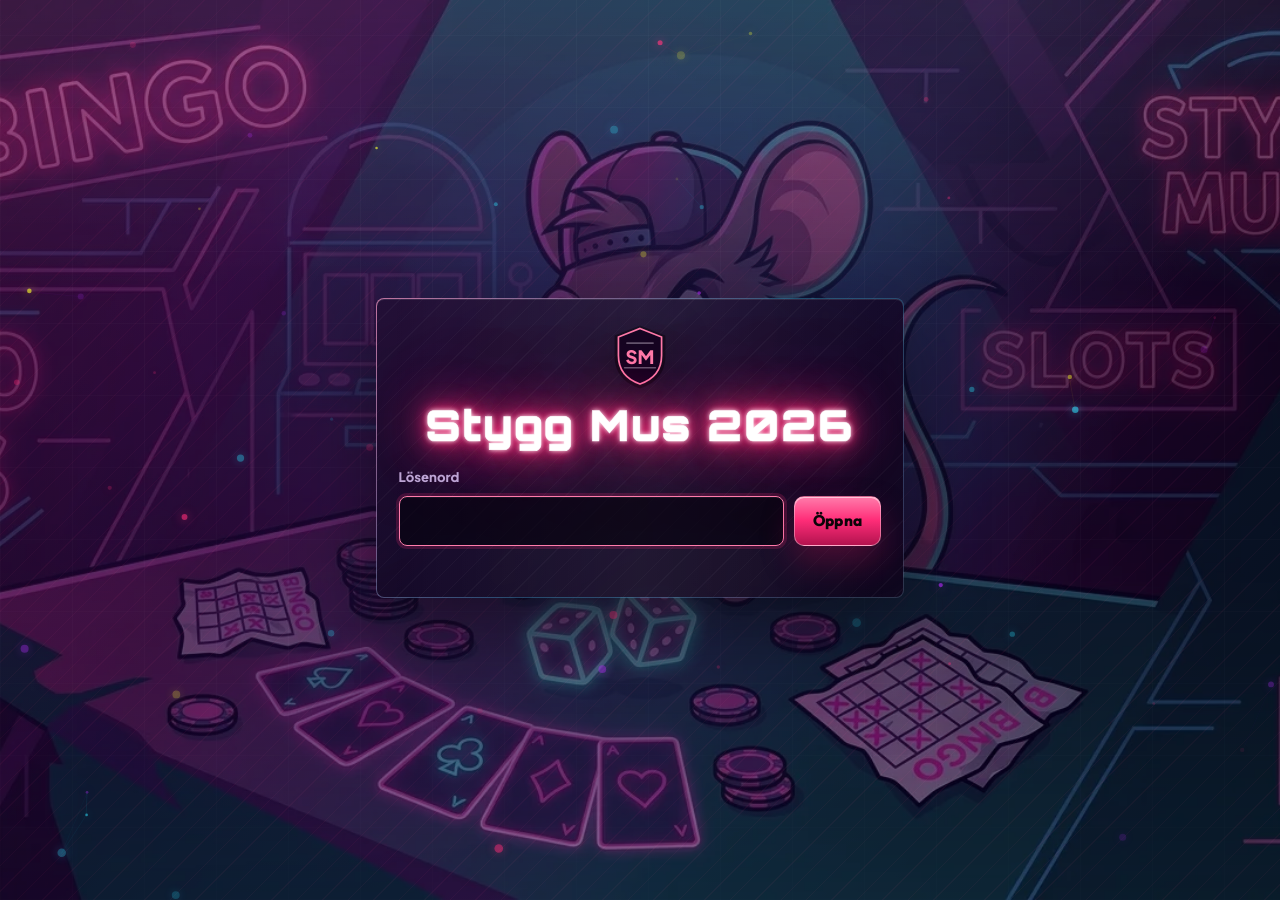
==== index.html @ 433e682c "Fix minigames: halved timers, manual start buttons, wave-based Spykollen scoring, and smooth multi-k" ====
<!doctype html>
<html lang="sv">
  <head>
    <meta charset="utf-8" />
    <meta name="viewport" content="width=device-width, initial-scale=1, viewport-fit=cover" />
    <title>Stygg Mus 2026</title>
    <meta
      name="description"
      content="Stygg Mus 2026 – Bingo och Ölräknare."
    />
    <meta name="theme-color" content="#0d0219" />
    <meta name="mobile-web-app-capable" content="yes" />
    <meta name="apple-mobile-web-app-capable" content="yes" />
    <meta name="apple-mobile-web-app-status-bar-style" content="black-translucent" />
    <meta name="apple-mobile-web-app-title" content="Stygg Mus" />
    <link rel="manifest" href="./manifest.webmanifest" />
    <link rel="apple-touch-icon" href="./icons/apple-touch-icon.png" />
    <link rel="icon" href="data:image/svg+xml,<svg xmlns='http://www.w3.org/2000/svg' viewBox='0 0 100 100'><text y='.9em' font-size='90'>🐭</text></svg>" />
    <link rel="preconnect" href="https://fonts.googleapis.com" />
    <link rel="preconnect" href="https://fonts.gstatic.com" crossorigin />
    <link href="https://fonts.googleapis.com/css2?family=Orbitron:wght@600;800;900&family=Outfit:wght@500;700;800;900&family=Plus+Jakarta+Sans:wght@400;600;700;800&display=swap" rel="stylesheet" />
    <link rel="stylesheet" href="./styles.css" />
  </head>
  <body>
    <!-- iOS haptic fallback: Safari has no Vibration API, but toggling an
         <input switch> fires a subtle system haptic on iOS 17.4+. The vibrate()
         helper flips this from inside a tap when navigator.vibrate is absent.
         Kept rendered (opacity 0) — display:none would suppress the haptic. -->
    <input id="haptic-tick" class="haptic-tick" type="checkbox" switch aria-hidden="true" tabindex="-1" />

    <div class="page-bg" aria-hidden="true">
      <!-- Neon wall art: the naughty mouse at the casino table (art/, WebP).
           object-fit: cover keeps the mouse centered on portrait phones; the
           ::after scanline layer in styles.css sits on top for ambience. -->
      <img class="page-bg-img" src="./art/neonklubben-bg.webp" alt="" />
      <!-- Ambient life: slow-drifting neon embers, canvas-drawn in script.js
           (startEmbers). Sits above the art but behind all content. -->
      <canvas id="embers" class="embers"></canvas>
    </div>

    <!-- Shared SVG icons, referenced via <use> throughout. Colours live in
         inline styles (with theme vars) so they survive <use> cloning in every
         browser, including Firefox where document class selectors don't reach
         into the use shadow tree. -->
    <svg class="svg-sprite" aria-hidden="true" focusable="false">
      <symbol id="sm-mark" viewBox="0 0 96 96">
        <path style="fill: rgba(0, 0, 0, 0.34)" d="M48 7 81 20v27c0 22-13 35-33 42C28 82 15 69 15 47V20L48 7Z" />
        <path style="fill: #150724; stroke: var(--accent-strong); stroke-width: 2.2" d="M48 11 76 22v24c0 19-11 31-28 37-17-6-28-18-28-37V22L48 11Z" />
        <path style="fill: none; stroke: rgba(250, 240, 255, 0.34); stroke-linecap: round; stroke-width: 2" d="M31 30h34M28 62h40" />
        <text x="48" y="57" text-anchor="middle" style="fill: var(--mark-text-color, var(--accent-strong)); font-family: var(--font-main); font-size: 24px; font-weight: 900">SM</text>
      </symbol>
    </svg>

    <!-- Access screen: password + player select -->
    <section id="access-screen" class="access-screen" aria-live="polite">
      <div class="access-panel">
        <div class="brand-mark" aria-hidden="true">
          <svg viewBox="0 0 96 96" focusable="false"><use href="#sm-mark" /></svg>
        </div>
        <h1>Stygg Mus 2026</h1>

        <form id="password-form" class="password-form">
          <label for="password-input">Lösenord</label>
          <div class="password-row">
            <input
              id="password-input"
              type="password"
              autocomplete="off"
              autocapitalize="characters"
              spellcheck="false"
            />
            <button class="primary-btn" type="submit">Öppna</button>
          </div>
          <p id="password-feedback" class="feedback" role="alert"></p>
        </form>

        <div id="player-select" class="player-select hidden">
          <h2>Vem är du?</h2>
          <div class="player-buttons" aria-label="Välj spelare">
            <button type="button" data-player-id="stygg-mus-president">🐭 Stygg mus president 👑</button>
            <button type="button" data-player-id="mouse-trap-pukie">🤮 Mouse trap pukie 👴🏻</button>
            <button type="button" data-player-id="pommesansvarig">👨🏿 Pommesansvarig 🍟</button>
            <button type="button" data-player-id="afc-master">💨 AFC master TBD</button>
            <button type="button" data-player-id="prospect">🛋️ Prospect TBD</button>
          </div>
          <button id="reset-all-btn" class="reset-all-btn" type="button">← Tillbaka</button>
        </div>
      </div>
    </section>

    <!-- Bingo app -->
    <main id="app" class="app hidden">
      <header class="bingo-topbar">
        <h1 id="game-title" class="bingo-topbar-title">Stygg Mus Bingo <span id="kenta-egg-trigger" style="cursor:pointer;" title="Gyllene Musen">🍆</span>🐭🎲</h1>
        <div class="topbar-controls">
          <div class="party-quick-widget" title="Party-länk (live-sync)">
            <button id="topbar-party-btn" class="party-wifi-btn" type="button" aria-label="Party-länk info & Ölligan">🌐</button>
            <label class="apple-switch" aria-label="Slå på/av Party-länk">
              <input id="topbar-party-toggle" type="checkbox" />
              <span class="apple-switch-slider"></span>
            </label>
          </div>
          <button id="menu-btn" class="menu-btn" type="button" aria-label="Meny">⋮</button>
        </div>
      </header>

      <section class="stats" aria-live="polite">
        <div class="stat" aria-label="Spelare">
          <span id="current-player" class="stat-value">-</span>
        </div>
        <div id="drunk-meter-widget" class="drunk-meter-widget" title="Promillekalkylator & berusningsnivå">
          <span id="drunk-meter-level" class="drunk-meter-level" data-level="nykter">Nykter</span>
          <span id="drunk-meter-promille" class="drunk-meter-promille">0.0 ‰</span>
        </div>
        <div class="beer-widget" role="group" aria-label="Ölräknare">
          <button id="beer-widget-minus" class="beer-widget-btn" type="button" aria-label="Ta bort en öl">−</button>
          <span class="beer-widget-value"><span id="beer-widget-count">0</span> 🍺</span>
          <button id="beer-widget-plus" class="beer-widget-btn beer-widget-btn--plus" type="button" aria-label="Lägg till en öl">+</button>
        </div>
      </section>

      <section id="mulligan-bar" class="mulligan-bar hidden" aria-label="Mulligan-läge">
        <div class="mulligan-info">
          <div class="mulligan-title">🔄 Mulligan-läge</div>
          <div id="mulligan-instruction" class="mulligan-instruction">Välj upp till 3 rutor att byta ut</div>
        </div>
        <div id="mulligan-badge" class="mulligan-badge">0 / 3 vaskade</div>
      </section>

      <section class="board-wrap" aria-label="Bingobricka">
        <div id="board" class="board" role="grid" aria-label="Bingobricka 4 gånger 4"></div>
      </section>
      
      <div id="night-quote" class="night-quote hidden"></div>

      <section id="mulligan-actions" class="mulligan-actions hidden">
        <button id="mulligan-confirm-btn" class="primary-btn" type="button" disabled>Byt rutor</button>
        <button id="mulligan-cancel-btn" class="secondary-btn" type="button">Avbryt</button>
      </section>

      <div id="gyro-toast" class="gyro-toast hidden">
        <span>Aktivera 3D-skakning & tilt?</span>
        <div class="gyro-toast-actions">
          <button id="gyro-toast-yes" class="primary-btn" type="button">Ja</button>
          <button id="gyro-toast-no" class="secondary-btn" type="button">Nej</button>
        </div>
      </div>
    </main>

    <!-- Test mode (password MGT): launch each mini-game directly -->
    <main id="test-screen" class="dashboard hidden">
      <div class="dashboard-inner">
        <div class="dashboard-brand">
          <div class="brand-mark dashboard-brand-mark" aria-hidden="true">
            <svg viewBox="0 0 96 96" focusable="false"><use href="#sm-mark" /></svg>
          </div>
          <h1 class="dashboard-title">Testläge</h1>
        </div>

        <p class="test-screen-hint">Välj vilket minigame du vill testa</p>

        <div class="app-grid app-grid--test" aria-label="Minigames att testa">
          <button id="test-fyllekollen-btn" class="app-tile" type="button">
            <div class="app-tile-icon app-tile-icon--emoji" aria-hidden="true">🐭</div>
            <span class="app-tile-name">Fyllekollen</span>
          </button>
          <button id="test-reaktion-btn" class="app-tile" type="button">
            <div class="app-tile-icon app-tile-icon--emoji" aria-hidden="true">⏱️</div>
            <span class="app-tile-name">Reaktionskollen</span>
          </button>
          <button id="test-minne-btn" class="app-tile" type="button">
            <div class="app-tile-icon app-tile-icon--emoji" aria-hidden="true">🧠</div>
            <span class="app-tile-name">Minnesluckatestet</span>
          </button>
          <button id="test-spykollen-btn" class="app-tile" type="button">
            <div class="app-tile-icon app-tile-icon--emoji" aria-hidden="true">🤮</div>
            <span class="app-tile-name">Spykollen</span>
          </button>
          <button id="test-pissepaus-btn" class="app-tile" type="button">
            <div class="app-tile-icon app-tile-icon--emoji" aria-hidden="true">🚽</div>
            <span class="app-tile-name">Pissepaus</span>
          </button>
        </div>

        <button class="exit-btn" type="button">Avsluta</button>

        <p class="version-line">Stygg Mus 2026</p>
      </div>
    </main>

    <!-- Bingo prize overlay -->
    <div id="overlay" class="overlay hidden" role="dialog" aria-modal="true" aria-live="assertive">
      <div class="overlay-card">
        <h2 id="overlay-title">BINGO!</h2>
        <p id="overlay-text"></p>
        <button id="close-overlay-btn" type="button">Fortsätt spela</button>
      </div>
    </div>

    <!-- Bingo reward overlay (mini-game intro + klunkar payout) -->
    <div id="reward-overlay" class="overlay hidden" role="dialog" aria-modal="true" aria-labelledby="reward-title">
      <div class="overlay-card reward-card">
        <h2 id="reward-title">BINGO!</h2>
        <div id="reward-body" class="reward-body"></div>
        <button id="reward-action-btn" class="primary-btn" type="button">Spela</button>
      </div>
    </div>

    <!-- Menu overlay (byt spelare / avsluta) -->
    <div id="menu-overlay" class="overlay hidden" role="dialog" aria-modal="true" aria-labelledby="menu-title">
      <div class="overlay-card menu-card">
        <div class="menu-header">
          <button id="menu-back-btn" class="back-btn" type="button" aria-label="Stäng meny">←</button>
          <h2 id="menu-title" class="menu-title">Meny</h2>
        </div>
        <div class="menu-actions">
          <button id="menu-mulligan-btn" class="secondary-btn" type="button">🔄 Mulligan (byt rutor)</button>
          <button id="new-board-btn" class="secondary-btn" type="button">🎲 Ny bricka</button>
          <button id="reset-board-btn" class="secondary-btn" type="button">🧹 Nollställ bricka</button>
          <button id="menu-rekord-btn" class="secondary-btn" type="button">🏆 Rekord</button>
          <button id="menu-recap-btn" class="secondary-btn" type="button">🖼️ Kvällens recap</button>
          <button id="menu-analytics-btn" class="secondary-btn" type="button">📊 Kvällens statistik</button>
          <button id="menu-change-player-btn" class="secondary-btn" type="button">👤 Byt spelare</button>
          <button id="menu-exit-btn" class="secondary-btn" type="button">🚪 Avsluta</button>
          <!-- Admin-only: hidden until a long-press on the "Meny" title reveals
               it (see the long-press wiring in script.js). Resets the whole
               round for every connected phone. -->
          <button id="menu-admin-btn" class="secondary-btn menu-admin-btn hidden" type="button">⚠️ Ny omgång (nollställ allt)</button>
        </div>
      </div>
    </div>

    <!-- Kvällens statistik: Night Analytics & timeline chart -->
    <div id="analytics-overlay" class="overlay hidden" role="dialog" aria-modal="true" aria-labelledby="analytics-title">
      <div class="overlay-card analytics-card">
        <div class="menu-header">
          <button id="analytics-back-btn" class="back-btn" type="button" aria-label="Stäng">←</button>
          <h2 id="analytics-title" class="menu-title">📊 Kvällens statistik</h2>
        </div>
        <div class="analytics-chart-wrap">
          <h3 class="analytics-subtitle">Ölkonsumtion över tid</h3>
          <canvas id="analytics-chart-canvas" class="analytics-chart-canvas" aria-label="Ölförbrukning över tid"></canvas>
        </div>
        <div class="analytics-grid">
          <div class="analytics-metric">
            <span class="analytics-metric-icon">🍻</span>
            <div class="analytics-metric-info">
              <span class="analytics-metric-label">Öl-ledare & Promille</span>
              <span id="analytics-top-drunk" class="analytics-metric-val">–</span>
            </div>
          </div>
          <div class="analytics-metric">
            <span class="analytics-metric-icon">🍷</span>
            <div class="analytics-metric-info">
              <span class="analytics-metric-label">Utdelade klunkar</span>
              <span id="analytics-total-klunkar" class="analytics-metric-val">–</span>
            </div>
          </div>
        </div>
        <div class="analytics-prompts-section">
          <h3 class="analytics-subtitle">Mest checkade rutor</h3>
          <ol id="analytics-top-prompts" class="analytics-top-prompts"></ol>
        </div>
      </div>
    </div>

    <!-- Hall of Fame: all-time mini-game records -->
    <div id="rekord-overlay" class="overlay hidden" role="dialog" aria-modal="true" aria-labelledby="rekord-title">
      <div class="overlay-card rekord-card">
        <div class="menu-header">
          <button id="rekord-back-btn" class="back-btn" type="button" aria-label="Stäng">←</button>
          <h2 id="rekord-title" class="rekord-title">🏆 Rekord</h2>
        </div>
        <ul id="rekord-list" class="rekord-list"></ul>
        <p class="rekord-hint">Slå ett rekord i ett minispel så exploderar allas mobiler.</p>
      </div>
    </div>

    <!-- Kvällens recap: canvas-drawn shareable summary poster -->
    <div id="recap-overlay" class="overlay hidden" role="dialog" aria-modal="true" aria-labelledby="recap-title">
      <div class="overlay-card recap-card">
        <div class="menu-header">
          <button id="recap-back-btn" class="back-btn" type="button" aria-label="Stäng">←</button>
          <h2 id="recap-title" class="recap-title">Kvällens recap</h2>
        </div>
        <canvas id="recap-canvas" class="recap-canvas" aria-label="Sammanfattning av kvällen"></canvas>
        <div class="confirm-actions recap-actions">
          <button id="recap-share-btn" class="primary-btn" type="button">Dela bilden</button>
        </div>
      </div>
    </div>

    <!-- Party-länk overlay (live sync between phones) -->
    <div id="party-overlay" class="overlay hidden" role="dialog" aria-modal="true" aria-labelledby="party-title">
      <div class="overlay-card party-card">
        <div class="menu-header party-header">
          <button id="party-back-btn" class="back-btn" type="button" aria-label="Stäng">←</button>
          <h2 id="party-title" class="party-title">Party-länk</h2>
          <label class="apple-switch party-modal-switch" aria-label="Slå på/av Party-länk">
            <input id="party-modal-toggle" type="checkbox" />
            <span class="apple-switch-slider"></span>
          </label>
        </div>
        <p class="party-status">
          <span id="party-status-dot" class="party-status-dot" data-state="off" aria-hidden="true"></span>
          <span id="party-status-text">Avstängd</span>
        </p>
        <ul id="party-roster" class="party-roster"></ul>
        <p class="party-hint">Bingo och ölräkning sänds live till alla anslutna mobiler i sällskapet.</p>
      </div>
    </div>

    <!-- 1v1 Duel Invite Overlay -->
    <div id="duel-invite-overlay" class="overlay hidden" role="dialog" aria-modal="true" aria-labelledby="duel-invite-title">
      <div class="overlay-card duel-card">
        <div class="menu-header">
          <button id="duel-invite-close-btn" class="back-btn" type="button" aria-label="Stäng">✕</button>
          <h2 id="duel-invite-title" class="menu-title">⚔️ DUELL-UTMANING!</h2>
        </div>
        <p id="duel-invite-text" class="duel-invite-text">Oski utmanar dig i Spykollen!</p>
        <p class="duel-stake-notice">🔥 Förloraren måste dricka 5 klunkar!</p>
        <div class="confirm-actions">
          <button id="duel-accept-btn" class="primary-btn" type="button">⚔️ Anta utmaningen</button>
          <button id="duel-decline-btn" class="secondary-btn" type="button">🐔 Bager ut (drick 2 klunkar)</button>
        </div>
      </div>
    </div>

    <!-- Confirm dialog -->
    <div id="confirm-overlay" class="overlay hidden" role="dialog" aria-modal="true" aria-labelledby="confirm-title">
      <div class="overlay-card confirm-card">
        <h2 id="confirm-title" class="confirm-title">Bekräfta</h2>
        <p id="confirm-text"></p>
        <div class="confirm-actions">
          <button id="confirm-cancel-btn" class="secondary-btn" type="button">Avbryt</button>
          <button id="confirm-accept-btn" class="primary-btn" type="button">OK</button>
        </div>
      </div>
    </div>

    <!-- Fyllekollen mini-game (swipe maze) -->
    <div id="fyllekollen-overlay" class="overlay hidden" role="dialog" aria-modal="true" aria-labelledby="fyllekollen-title">
      <div class="overlay-card fyllekollen-card">
        <h2 id="fyllekollen-title" class="fyllekollen-title">Fyllekollen</h2>
        <p class="fyllekollen-text">Swipea 🐭 till 🍺 innan tiden tar slut — piltangenterna funkar också.</p>
        <div id="maze-timer" class="maze-timer" aria-live="off">0.0 s</div>
        <div class="maze-wrap">
          <canvas id="maze-canvas" class="maze-canvas" aria-label="Labyrint, swipea för att flytta"></canvas>
          <button id="maze-start-btn" class="primary-btn minigame-start-btn" type="button">Starta</button>
          <div id="maze-result" class="maze-result hidden"></div>
        </div>
        <div class="confirm-actions maze-controls">
          <button id="fyllekollen-close-btn" class="secondary-btn" type="button">Avbryt</button>
        </div>
      </div>
    </div>

    <!-- Reaktionskollen mini-game (reaction test) -->
    <div id="reaktion-overlay" class="overlay hidden" role="dialog" aria-modal="true" aria-labelledby="reaktion-title">
      <div class="overlay-card reaktion-card">
        <h2 id="reaktion-title" class="reaktion-title">Reaktionskollen</h2>
        <p class="minigame-blurb">Tryck när 🍺 dyker upp</p>
        <p id="reaktion-instruction" class="reaktion-instruction"></p>
        <div id="reaktion-stage" class="reaktion-stage" role="button" tabindex="0" aria-label="Reaktionsyta — tryck när ölen dyker upp">
          <span id="reaktion-countdown" class="reaktion-countdown hidden">5</span>
          <button id="reaktion-start-btn" class="primary-btn minigame-start-btn" type="button">Starta</button>
          <span id="reaktion-target" class="reaktion-target hidden" aria-hidden="true">🍺</span>
          <div id="reaktion-result" class="reaktion-result hidden"></div>
        </div>
        <div class="confirm-actions reaktion-controls">
          <button id="reaktion-close-btn" class="secondary-btn" type="button">Stäng</button>
        </div>
      </div>
    </div>

    <!-- Minnesluckatestet mini-game (memory / flash-count test) -->
    <div id="memory-overlay" class="overlay hidden" role="dialog" aria-modal="true" aria-labelledby="memory-title">
      <div class="overlay-card memory-card">
        <h2 id="memory-title" class="memory-title">Minnesluckatestet</h2>
        <p class="minigame-blurb">Räkna 🍺 och 🐭</p>
        <p id="memory-instruction" class="memory-instruction"></p>
        <div id="memory-stage" class="memory-stage">
          <span id="memory-countdown" class="memory-countdown hidden">5</span>
          <button id="memory-start-btn" class="primary-btn minigame-start-btn" type="button">Starta</button>
          <div id="memory-flash" class="memory-flash hidden" aria-hidden="true"></div>
          <div id="memory-answer" class="memory-answer hidden">
            <div class="memory-pickers">
              <div class="memory-wheel">
                <span class="memory-wheel-label" aria-hidden="true">🍺</span>
                <div class="memory-wheel-viewport">
                  <div id="memory-wheel-beer" class="memory-wheel-scroll" tabindex="0" role="spinbutton" aria-label="Antal ölemojis"></div>
                  <div class="memory-wheel-band" aria-hidden="true"></div>
                </div>
              </div>
              <div class="memory-wheel">
                <span class="memory-wheel-label" aria-hidden="true">🐭</span>
                <div class="memory-wheel-viewport">
                  <div id="memory-wheel-mouse" class="memory-wheel-scroll" tabindex="0" role="spinbutton" aria-label="Antal musemojis"></div>
                  <div class="memory-wheel-band" aria-hidden="true"></div>
                </div>
              </div>
            </div>
            <button id="memory-submit-btn" class="primary-btn memory-submit-btn" type="button">Svara</button>
          </div>
          <div id="memory-result" class="memory-result hidden"></div>
        </div>
        <div class="confirm-actions memory-controls">
          <button id="memory-close-btn" class="secondary-btn" type="button">Stäng</button>
        </div>
      </div>
    </div>

    <!-- Spykollen mini-game (dodge the falling vomit) -->
    <div id="spykollen-overlay" class="overlay hidden" role="dialog" aria-modal="true" aria-labelledby="spykollen-title">
      <div class="overlay-card spykollen-card">
        <h2 id="spykollen-title" class="spykollen-title">Spykollen</h2>
        <p class="minigame-blurb">Undvik 🤮 med 🛋️ - en hommage till Per</p>
        <p id="spykollen-instruction" class="spykollen-instruction"></p>
        <div class="spy-stage-wrap">
          <canvas id="spy-canvas" class="spy-canvas" aria-label="Undvik spyorna med soffan"></canvas>
          <span id="spy-countdown" class="spy-countdown hidden" aria-hidden="true">3</span>
          <button id="spy-start-btn" class="primary-btn minigame-start-btn" type="button">Starta</button>
          <div id="spy-result" class="spy-result hidden"></div>
        </div>
        <div class="spy-controls" aria-label="Styrning">
          <button id="spy-left-btn" class="spy-dir-btn" type="button" aria-label="Flytta vänster">◀</button>
          <span id="spy-score" class="spy-score" aria-live="off">0</span>
          <button id="spy-right-btn" class="spy-dir-btn" type="button" aria-label="Flytta höger">▶</button>
        </div>
        <div class="confirm-actions spykollen-footer">
          <button id="spy-close-btn" class="secondary-btn" type="button">Stäng</button>
        </div>
      </div>
    </div>

    <!-- Pissepaus mini-game (tilt-aim the stream at the toilets) -->
    <div id="pissepaus-overlay" class="overlay hidden" role="dialog" aria-modal="true" aria-labelledby="pissepaus-title">
      <div class="overlay-card pissepaus-card">
        <h2 id="pissepaus-title" class="pissepaus-title">Pissepaus</h2>
        <p class="minigame-blurb">Luta mobilen och sikta 🍆-strålen på 🚽</p>
        <p id="pissepaus-instruction" class="pissepaus-instruction"></p>
        <div class="piss-stage-wrap">
          <canvas id="piss-canvas" class="piss-canvas" aria-label="Luta enheten för att sikta strålen på toaletten"></canvas>
          <span id="piss-countdown" class="piss-countdown hidden" aria-hidden="true">3</span>
          <button id="piss-start-btn" class="primary-btn piss-start-btn" type="button">Starta</button>
          <div id="piss-result" class="piss-result hidden"></div>
        </div>
        <div class="piss-hud" aria-live="off">
          <span id="piss-timer" class="piss-timer">10.0 s</span>
          <span class="piss-score-wrap">🚽 <span id="piss-score" class="piss-score">0</span></span>
        </div>
        <div class="confirm-actions pissepaus-footer">
          <button id="piss-close-btn" class="secondary-btn" type="button">Stäng</button>
        </div>
      </div>
    </div>

    <!-- Mouse Trap Slime Explosion overlay -->
    <div id="slime-overlay" class="slime-overlay hidden" aria-hidden="true">
      <div class="slime-drip-top"></div>
      <div class="slime-splat-center">🤮</div>
    </div>

    <!-- Party flash: incoming bingo takeover from another phone. Deliberately
         NOT a dialog — it must be able to appear over any open dialog without
         fighting the focus-trap/close routing, so it's a plain fixed layer. -->
    <div id="party-flash" class="party-flash hidden" role="status" aria-live="assertive">
      <div class="party-flash-card">
        <span id="party-flash-title" class="party-flash-title"></span>
        <span id="party-flash-text" class="party-flash-text"></span>
        <span class="party-flash-dismiss">Tryck för att stänga</span>
      </div>
    </div>

    <script src="./script.js?v=19"></script>
    <script>
      if ('serviceWorker' in navigator) {
        navigator.serviceWorker.getRegistrations().then(function(registrations) {
          for (var registration of registrations) {
            registration.update();
          }
        });
      }
    </script>
  </body>
</html>
---- styles.css ----
:root {
  --accent: #ff2d78;
  --accent-strong: #ff7cab;
  --bg: #05010c;
  --bg-elevated: #150724;
  --card: #1f0b3a;
  --card-deep: #120522;
  --text: #fdf3ff;
  --muted: #bda4d4;
  --checked: #8a0e4c;
  --checked-light: #2de2ff;
  --danger: #f26d7d;
  --edge: rgba(250, 240, 255, 0.16);
  --edge-strong: rgba(255, 45, 120, 0.64);
  --shadow: rgba(0, 0, 0, 0.42);
  --font-main: "Plus Jakarta Sans", "Avenir Next", system-ui, sans-serif;
  --font-title: "Orbitron", "Outfit", sans-serif;
  --font-display: "Outfit", sans-serif;
  --neon-pink: #ff2d78;
  --neon-cyan: #2de2ff;
  --neon-yellow: #faff2d;
  --neon-purple: #b52dff;
}

* {
  box-sizing: border-box;
  letter-spacing: 0;
}

html,
body {
  margin: 0;
  padding: 0;
  min-height: 100%;
}

body {
  min-height: 100svh;
  font-family: var(--font-main);
  color: var(--text);
  background:
    radial-gradient(circle at 22% 6%, #2a0b3d 0%, #170529 42%, #0a0116 72%, #05010c 100%),
    var(--bg);
  line-height: 1.35;
  -webkit-font-smoothing: antialiased;
  text-rendering: geometricPrecision;
}

button,
input {
  font: inherit;
}

.page-bg {
  position: fixed;
  inset: 0;
  z-index: 0;
  pointer-events: none;
  overflow: hidden;
}

.page-bg::before,
.page-bg::after {
  content: "";
  position: absolute;
  inset: 0;
}

.page-bg::before {
  background:
    linear-gradient(115deg, rgba(255, 45, 120, 0.18), transparent 28%, rgba(45, 226, 255, 0.12) 58%, transparent 78%),
    repeating-linear-gradient(90deg, rgba(255, 255, 255, 0.045) 0 1px, transparent 1px 72px),
    repeating-linear-gradient(0deg, rgba(255, 255, 255, 0.035) 0 1px, transparent 1px 72px);
  mask-image: linear-gradient(180deg, rgba(0, 0, 0, 0.9), rgba(0, 0, 0, 0.32));
}

.page-bg::after {
  background:
    linear-gradient(180deg, rgba(255, 255, 255, 0.08), transparent 32%),
    repeating-linear-gradient(135deg, rgba(255, 45, 120, 0.06) 0 1px, transparent 1px 18px);
  mix-blend-mode: screen;
  opacity: 0.7;
}

/* ── Neon wall art (the gambling mouse in .page-bg) ──────────────────────────
   A full illustration (art/neonklubben-bg.webp): the mouse in cap and leather
   jacket at the casino table. cover + center keeps the mouse centred when
   portrait phones crop the wide scene; dimmed and vignetted toward the middle
   so the board and dialogs stay legible on top. */
.page-bg-img {
  position: absolute;
  inset: 0;
  width: 100%;
  height: 100%;
  object-fit: cover;
  object-position: center;
  opacity: 0.55;
  mask-image: linear-gradient(
    180deg,
    rgba(0, 0, 0, 0.95) 0%,
    rgba(0, 0, 0, 0.55) 30%,
    rgba(0, 0, 0, 0.55) 62%,
    rgba(0, 0, 0, 0.95) 100%
  );
  -webkit-mask-image: linear-gradient(
    180deg,
    rgba(0, 0, 0, 0.95) 0%,
    rgba(0, 0, 0, 0.55) 30%,
    rgba(0, 0, 0, 0.55) 62%,
    rgba(0, 0, 0, 0.95) 100%
  );
}

/* Portrait phones crop the wide scene so hard that the mouse's face — the
   whole point of the art — lands exactly behind the board/login panel. Slide
   the image down so the grin sits in the free band under the board instead,
   and fade the image's top edge into the page background to hide the seam. */
@media (max-width: 680px) {
  .page-bg-img {
    top: auto;
    bottom: -42%;
    height: 112%;
    opacity: 0.6;
    mask-image: linear-gradient(180deg, transparent 0%, rgba(0, 0, 0, 0.8) 22%, rgba(0, 0, 0, 0.9) 100%);
    -webkit-mask-image: linear-gradient(180deg, transparent 0%, rgba(0, 0, 0, 0.8) 22%, rgba(0, 0, 0, 0.9) 100%);
  }
}

/* Ambient embers canvas: above the art, behind content, non-interactive. Its
   rAF loop is skipped under reduced motion (startEmbers bails early). */
.embers {
  position: absolute;
  inset: 0;
  width: 100%;
  height: 100%;
  pointer-events: none;
}

/* The iOS haptic-tick switch: invisible but still rendered (display:none would
   stop iOS from firing the toggle haptic), out of the layout and untouchable. */
.haptic-tick {
  position: fixed;
  top: 0;
  left: 0;
  width: 1px;
  height: 1px;
  opacity: 0;
  pointer-events: none;
  z-index: -1;
  margin: 0;
}

.app,
.access-screen {
  position: relative;
  z-index: 1;
}

.app {
  width: min(880px, 100%);
  margin: 0 auto;
  padding: calc(1rem + env(safe-area-inset-top)) 1rem calc(1.5rem + env(safe-area-inset-bottom));
  display: grid;
  gap: 0.9rem;
}

.access-screen {
  width: min(560px, 100%);
  min-height: 100svh;
  margin: 0 auto;
  padding: calc(1.25rem + env(safe-area-inset-top)) 1rem calc(1.5rem + env(safe-area-inset-bottom));
  display: grid;
  place-items: center;
}

.access-panel {
  position: relative;
  width: 100%;
  padding: 1.35rem;
  overflow: hidden;
  text-align: center;
  border: 1px solid transparent;
  border-radius: 8px;
  background:
    linear-gradient(155deg, rgba(26, 10, 48, 0.94), rgba(14, 5, 28, 0.96)) padding-box,
    linear-gradient(135deg, rgba(255, 156, 199, 0.7), rgba(45, 226, 255, 0.26), rgba(250, 240, 255, 0.12)) border-box;
  box-shadow: 0 28px 80px var(--shadow), inset 0 1px 0 rgba(255, 255, 255, 0.1);
  backdrop-filter: blur(22px);
}

.access-panel::before {
  content: "";
  position: absolute;
  inset: 0;
  background:
    linear-gradient(90deg, transparent, rgba(255, 255, 255, 0.08), transparent),
    repeating-linear-gradient(135deg, rgba(255, 255, 255, 0.035) 0 1px, transparent 1px 16px);
  opacity: 0.8;
  pointer-events: none;
}

.access-panel > * {
  position: relative;
  z-index: 1;
}

.brand-mark {
  width: 74px;
  height: 74px;
  margin: 0 auto 0.65rem;
  filter: drop-shadow(0 12px 24px rgba(0, 0, 0, 0.38));
}

.brand-mark svg {
  display: block;
  width: 100%;
  height: 100%;
}

/* The shared <symbol> sprite is referenced via <use>; it never renders itself.
   (Brand-mark colours are carried as inline styles on the symbol so they apply
   through <use> in every browser — see index.html.) */
.svg-sprite {
  position: absolute;
  width: 0;
  height: 0;
  overflow: hidden;
}

.access-panel h1,
.hero h1 {
  margin: 0;
  color: #fff;
  font-family: var(--font-title);
  font-size: 2.65rem;
  font-weight: 900;
  line-height: 0.98;
  letter-spacing: 0.04em;
  /* The venue's neon sign — a white-hot tube core with a layered pink halo. */
  -webkit-text-stroke: 0.6px rgba(255, 255, 255, 0.9);
  text-shadow:
    0 0 5px #fff,
    0 0 12px #ff2d78,
    0 0 25px #ff2d78,
    0 0 50px rgba(255, 45, 120, 0.95),
    0 0 90px rgba(255, 45, 120, 0.6);
}

/* Faulty-tube flicker on the big neon titles; disabled under reduced motion. */
@media (prefers-reduced-motion: no-preference) {
  .access-panel h1,
  .hero h1,
  .bingo-topbar-title {
    animation: neon-title-flicker 5.5s infinite;
  }
}

@keyframes neon-title-flicker {
  0%, 55%, 57%, 60%, 100% { opacity: 1; }
  56% { opacity: 0.72; }
  58.5% { opacity: 0.86; }
}

.password-form {
  display: grid;
  gap: 0.65rem;
  margin-top: 1.35rem;
  text-align: left;
}

.password-form label {
  color: var(--muted);
  font-size: 0.82rem;
  font-weight: 800;
}

.password-row {
  display: grid;
  grid-template-columns: minmax(0, 1fr) auto;
  gap: 0.6rem;
}

.password-row input {
  min-width: 0;
  min-height: 50px;
  border: 1px solid rgba(250, 240, 255, 0.18);
  border-radius: 8px;
  padding: 0 0.9rem;
  background: rgba(7, 2, 14, 0.66);
  box-shadow: inset 0 1px 0 rgba(255, 255, 255, 0.06), 0 14px 28px rgba(0, 0, 0, 0.22);
  color: var(--text);
  font-size: 1.05rem;
  font-weight: 850;
  text-transform: uppercase;
  outline: none;
}

.password-row input:focus-visible {
  border-color: var(--accent-strong);
  box-shadow: 0 0 0 3px rgba(255, 45, 120, 0.18), inset 0 1px 0 rgba(255, 255, 255, 0.06);
}

.feedback {
  min-height: 1.2rem;
  margin: 0;
  color: #ffb1bd;
  font-size: 0.86rem;
  font-weight: 750;
}

.player-select {
  margin-top: 1.35rem;
}

.player-select h2 {
  margin: 0 0 0.8rem;
  color: var(--text);
  font-size: 1.1rem;
  font-weight: 850;
}

.player-buttons {
  display: grid;
  grid-template-columns: repeat(2, minmax(0, 1fr));
  gap: 0.6rem;
}

.player-buttons button:nth-child(5) {
  grid-column: 1 / -1;
}

.player-buttons button {
  min-height: 52px;
  border: 1px solid rgba(250, 240, 255, 0.14);
  background:
    linear-gradient(160deg, rgba(255, 255, 255, 0.1), rgba(255, 255, 255, 0.035)),
    rgba(22, 8, 42, 0.78);
  color: var(--text);
  box-shadow: 0 12px 24px rgba(0, 0, 0, 0.24), inset 0 1px 0 rgba(255, 255, 255, 0.06);
}

.player-buttons button:hover,
.player-buttons button:focus-visible {
  border-color: rgba(255, 156, 199, 0.56);
  transform: translateY(-1px);
}

.reset-all-btn {
  margin-top: 0.8rem;
  padding: 0.45rem 0.65rem;
  background: transparent;
  color: rgba(250, 240, 255, 0.6);
  font-size: 0.76rem;
  font-weight: 800;
}

.reset-all-btn:hover,
.reset-all-btn:focus-visible {
  color: var(--accent-strong);
  text-decoration: underline;
}

/* "Avsluta" — ends the session and returns to the password gate. Lives at the
   bottom of every logged-in page; centred so it doesn't stretch to fill its
   flex (dashboard/beer) or grid (bingo) parent. */
.exit-btn {
  align-self: center;
  justify-self: center;
  width: auto;
  padding: 0.5rem 1.2rem;
  border: 1px solid rgba(250, 240, 255, 0.18);
  border-radius: 8px;
  background: transparent;
  color: rgba(250, 240, 255, 0.6);
  font-size: 0.8rem;
  font-weight: 800;
}

.exit-btn:hover,
.exit-btn:focus-visible {
  border-color: rgba(255, 156, 199, 0.5);
  color: var(--accent-strong);
}

.version-line {
  margin: 0;
  color: rgba(250, 240, 255, 0.48);
  font-size: 0.76rem;
  font-weight: 750;
  text-align: center;
}

.access-panel .version-line {
  margin-top: 1rem;
}

.hero {
  position: relative;
  padding: 0.75rem 0 0.15rem;
  text-align: center;
}

.hero-mark {
  width: 58px;
  height: 58px;
  margin-bottom: 0.45rem;
}

.tag {
  display: inline-flex;
  align-items: center;
  min-height: 28px;
  margin: 0 0 0.5rem;
  padding: 0.25rem 0.72rem;
  border: 1px solid rgba(255, 45, 120, 0.22);
  border-radius: 999px;
  background: rgba(9, 3, 18, 0.42);
  color: rgba(250, 240, 255, 0.68);
  font-size: 0.78rem;
  font-weight: 850;
  box-shadow: inset 0 1px 0 rgba(255, 255, 255, 0.06);
}

.subtitle {
  margin: 0.55rem auto 0;
  max-width: 35rem;
  color: rgba(250, 240, 255, 0.68);
  font-size: 0.98rem;
  font-weight: 650;
}

/* ── Bingo top bar + beer widget ──────────────────────────────────────────── */

.bingo-topbar {
  display: flex;
  align-items: center;
  justify-content: space-between;
  gap: 0.75rem;
  padding: 0.1rem 0 0;
  /* Without this, the grid item's automatic min-width bubbles up from the
     title's nowrap text and pushes the whole bar wider than its column,
     overflowing the viewport instead of letting the title ellipsize. */
  min-width: 0;
}

.bingo-topbar-title {
  margin: 0;
  min-width: 0;
  flex: 1 1 auto;
  font-family: var(--font-title);
  font-size: clamp(1.35rem, 5vw, 1.85rem);
  font-weight: 900;
  line-height: 1.1;
  letter-spacing: 0.04em;
  overflow-wrap: break-word;
  cursor: default;
  user-select: none;
  -webkit-user-select: none;
  /* Neon-sign treatment: white-hot tube core with a layered pink halo. */
  color: #fff;
  -webkit-text-stroke: 0.6px rgba(255, 255, 255, 0.85);
  text-shadow:
    0 0 5px #fff,
    0 0 10px #ff2d78,
    0 0 22px #ff2d78,
    0 0 44px rgba(255, 45, 120, 0.9),
    0 0 75px rgba(255, 45, 120, 0.55);
}

.topbar-controls {
  display: flex;
  align-items: center;
  gap: 0.55rem;
  flex-shrink: 0;
}

#kenta-egg-trigger {
  display: inline-block;
  position: relative;
  z-index: 10;
  cursor: pointer;
  touch-action: manipulation;
  user-select: none;
  -webkit-user-select: none;
  padding: 4px 6px;
  margin: 0 2px;
  vertical-align: middle;
  border-radius: 8px;
  transition: transform 0.15s ease, filter 0.15s ease;
}

#kenta-egg-trigger:hover {
  filter: drop-shadow(0 0 10px #ffd700);
}

#kenta-egg-trigger:active {
  transform: scale(1.4) rotate(-12deg);
  filter: drop-shadow(0 0 16px #ffd700);
}

.party-quick-widget {
  display: flex;
  align-items: center;
  gap: 0.35rem;
  padding: 0.25rem 0.45rem;
  border: 1px solid rgba(250, 240, 255, 0.16);
  border-radius: 999px;
  background: rgba(18, 6, 36, 0.75);
  backdrop-filter: blur(12px);
  box-shadow: inset 0 1px 0 rgba(255, 255, 255, 0.08);
}

.party-wifi-btn {
  width: 32px;
  height: 32px;
  padding: 0;
  border: none;
  background: transparent;
  font-size: 1.15rem;
  display: grid;
  place-items: center;
  cursor: pointer;
  border-radius: 999px;
  transition: transform 0.15s ease, filter 0.2s ease;
}

.party-wifi-btn:hover {
  transform: scale(1.1);
}

.party-wifi-btn.on {
  filter: drop-shadow(0 0 8px rgba(45, 226, 255, 0.95)) drop-shadow(0 0 14px rgba(63, 217, 155, 0.85));
}

.apple-switch {
  position: relative;
  display: inline-block;
  width: 40px;
  height: 22px;
  cursor: pointer;
}

.apple-switch input {
  opacity: 0;
  width: 0;
  height: 0;
}

.apple-switch-slider {
  position: absolute;
  inset: 0;
  border-radius: 999px;
  background: rgba(255, 255, 255, 0.16);
  border: 1px solid rgba(255, 255, 255, 0.2);
  transition: background-color 0.25s ease, border-color 0.25s ease, box-shadow 0.25s ease;
}

.apple-switch-slider::before {
  content: "";
  position: absolute;
  height: 16px;
  width: 16px;
  left: 2px;
  bottom: 2px;
  border-radius: 50%;
  background-color: #fff;
  box-shadow: 0 2px 5px rgba(0, 0, 0, 0.4);
  transition: transform 0.25s cubic-bezier(0.175, 0.885, 0.32, 1.275);
}

.apple-switch input:checked + .apple-switch-slider {
  background: linear-gradient(135deg, #2de2ff, #3fd99b);
  border-color: rgba(63, 217, 155, 0.8);
  box-shadow: 0 0 12px rgba(45, 226, 255, 0.5);
}

.apple-switch input:checked + .apple-switch-slider::before {
  transform: translateX(18px);
}

#current-player {
  cursor: pointer;
  user-select: none;
  -webkit-user-select: none;
  touch-action: manipulation;
}

.beer-widget {
  display: flex;
  align-items: center;
  gap: 0.4rem;
  flex-shrink: 0;
  padding: 0.28rem 0.34rem;
  /* Acid-yellow neon — the third tube colour, reserved for the beer counter. */
  border: 1px solid rgba(250, 255, 45, 0.5);
  border-radius: 999px;
  background: rgba(18, 6, 36, 0.94);
  box-shadow: inset 0 1px 0 rgba(255, 255, 255, 0.06), 0 0 16px rgba(250, 255, 45, 0.18);
}

@media (prefers-reduced-motion: no-preference) {
  .beer-widget-value.pop {
    animation: beer-pop 0.32s cubic-bezier(0.2, 1.4, 0.4, 1);
  }
}

@keyframes beer-pop {
  40% { transform: scale(1.28); text-shadow: 0 0 18px rgba(250, 255, 45, 1); }
}

.beer-widget-value {
  display: inline-block;
  min-width: 2.7rem;
  text-align: center;
  font-size: 1rem;
  font-weight: 900;
  color: #faff2d;
  text-shadow: 0 0 10px rgba(250, 255, 45, 0.65);
  font-variant-numeric: tabular-nums;
  white-space: nowrap;
}

.beer-widget-btn {
  width: 38px;
  height: 38px;
  padding: 0;
  display: grid;
  place-items: center;
  border-radius: 999px;
  border: 1px solid rgba(250, 240, 255, 0.18);
  background:
    linear-gradient(180deg, rgba(255, 255, 255, 0.12), rgba(255, 255, 255, 0.04)),
    rgba(18, 6, 36, 0.85);
  color: var(--text);
  font-size: 1.4rem;
  line-height: 1;
  touch-action: manipulation;
}

.beer-widget-btn:active {
  border-color: rgba(255, 45, 120, 0.5);
}

.beer-widget-btn--plus {
  border-color: rgba(250, 240, 255, 0.3);
  background: linear-gradient(180deg, #ff7cab, #ff2d78 52%, #b3134f);
  color: #160d02;
}

.menu-btn {
  width: 38px;
  height: 38px;
  padding: 0;
  display: grid;
  place-items: center;
  flex-shrink: 0;
  border-radius: 999px;
  border: 1px solid rgba(250, 240, 255, 0.18);
  background:
    linear-gradient(180deg, rgba(255, 255, 255, 0.12), rgba(255, 255, 255, 0.04)),
    rgba(18, 6, 36, 0.85);
  color: var(--text);
  font-size: 1.3rem;
  line-height: 1;
  touch-action: manipulation;
}

.menu-btn:active {
  border-color: rgba(255, 45, 120, 0.5);
}

/* Quick-access shortcut to "Byt spelare" (same action as the menu entry),
   at the opposite end of the top bar from the ⋮ menu button, so switching
   player doesn't require opening the full menu. */
.back-btn {
  width: 38px;
  height: 38px;
  padding: 0;
  display: grid;
  place-items: center;
  flex-shrink: 0;
  border-radius: 999px;
  border: 1px solid rgba(250, 240, 255, 0.18);
  background:
    linear-gradient(180deg, rgba(255, 255, 255, 0.12), rgba(255, 255, 255, 0.04)),
    rgba(18, 6, 36, 0.85);
  color: var(--text);
  font-size: 1.25rem;
  line-height: 1;
  touch-action: manipulation;
}

.back-btn:active {
  border-color: rgba(255, 45, 120, 0.5);
}

/* ── Controls ─────────────────────────────────────────────────────────────── */

.controls {
  display: grid;
  grid-template-columns: repeat(3, minmax(0, 1fr));
  gap: 0.65rem;
}

button {
  min-width: 0;
  border: 0;
  border-radius: 10px;
  padding: 0.85rem 1.1rem;
  font-family: var(--font-display);
  font-size: 0.96rem;
  font-weight: 800;
  letter-spacing: 0.03em;
  cursor: pointer;
  transition: transform 160ms cubic-bezier(0.2, 0.8, 0.3, 1), border-color 160ms ease, background 160ms ease, box-shadow 160ms ease;
}

button:active {
  transform: translateY(2px) scale(0.97);
}

button:focus-visible {
  outline: 3px solid rgba(45, 226, 255, 0.6);
  outline-offset: 2px;
}

.primary-btn {
  position: relative;
  overflow: hidden;
  border: 1px solid rgba(255, 255, 255, 0.35);
  background: linear-gradient(180deg, #ff7cab 0%, #ff2d78 48%, #b3134f 100%);
  color: #0c0408;
  box-shadow: 0 16px 32px rgba(179, 19, 79, 0.35), inset 0 1px 0 rgba(255, 255, 255, 0.55);
}

.primary-btn::after {
  content: "";
  position: absolute;
  top: -50%;
  left: -50%;
  width: 200%;
  height: 200%;
  background: linear-gradient(60deg, transparent 40%, rgba(255, 255, 255, 0.35) 50%, transparent 60%);
  transform: translateX(-100%);
  transition: transform 0.6s ease;
  pointer-events: none;
}

.primary-btn:hover::after {
  transform: translateX(100%);
}

.primary-btn:hover,
.primary-btn:focus-visible {
  transform: translateY(-2px);
  box-shadow: 0 20px 40px rgba(255, 45, 120, 0.45), inset 0 1px 0 rgba(255, 255, 255, 0.7);
}

.secondary-btn {
  position: relative;
  overflow: hidden;
  border: 1px solid rgba(250, 240, 255, 0.18);
  background:
    linear-gradient(180deg, rgba(255, 255, 255, 0.12), rgba(255, 255, 255, 0.04)),
    rgba(18, 6, 36, 0.85);
  color: var(--text);
  box-shadow: 0 12px 24px rgba(0, 0, 0, 0.28), inset 0 1px 0 rgba(255, 255, 255, 0.08);
  backdrop-filter: blur(12px);
}

.secondary-btn:hover,
.secondary-btn:focus-visible {
  border-color: rgba(45, 226, 255, 0.6);
  transform: translateY(-2px);
  background:
    linear-gradient(180deg, rgba(45, 226, 255, 0.22), rgba(255, 255, 255, 0.06)),
    rgba(18, 6, 36, 0.92);
  box-shadow: 0 16px 30px rgba(45, 226, 255, 0.25), inset 0 1px 0 rgba(255, 255, 255, 0.2);
}

/* ── Unified Player & Beer Bar ────────────────────────────────────────────── */

.stats {
  display: flex;
  align-items: center;
  justify-content: space-between;
  gap: 0.5rem;
  min-height: 54px;
  padding: 0.35rem 0.45rem 0.35rem 0.85rem;
  border: 1.5px solid transparent;
  border-radius: 999px;
  background:
    linear-gradient(145deg, rgba(28, 10, 52, 0.95), rgba(12, 4, 24, 0.98)) padding-box,
    linear-gradient(135deg, rgba(255, 45, 120, 0.6), rgba(45, 226, 255, 0.4) 50%, rgba(250, 255, 45, 0.5)) border-box;
  box-shadow:
    0 12px 28px rgba(0, 0, 0, 0.4),
    0 0 24px rgba(255, 45, 120, 0.2),
    inset 0 1px 0 rgba(255, 255, 255, 0.14);
  backdrop-filter: blur(16px);
  min-width: 0;
}

.stat {
  display: flex;
  align-items: center;
  gap: 0.45rem;
  flex: 1 1 auto;
  min-width: 0;
}

.drunk-meter-widget {
  display: flex;
  align-items: center;
  gap: 0.35rem;
  padding: 0.22rem 0.55rem;
  border-radius: 999px;
  background: rgba(250, 240, 255, 0.08);
  border: 1px solid rgba(250, 240, 255, 0.16);
  flex-shrink: 0;
  font-family: var(--font-title);
  font-size: 0.78rem;
  font-weight: 800;
  white-space: nowrap;
}

.drunk-meter-level {
  padding: 0.15rem 0.45rem;
  border-radius: 999px;
  color: #fff;
  font-weight: 850;
  font-size: 0.75rem;
  letter-spacing: 0.02em;
  transition: background 0.3s ease, color 0.3s ease, box-shadow 0.3s ease;
}

.drunk-meter-level[data-level="nykter"] {
  background: rgba(63, 217, 155, 0.25);
  color: #3fd99b;
  border: 1px solid rgba(63, 217, 155, 0.5);
}

.drunk-meter-level[data-level="salongs"] {
  background: rgba(255, 207, 90, 0.25);
  color: #ffcf5a;
  border: 1px solid rgba(255, 207, 90, 0.5);
}

.drunk-meter-level[data-level="slirig"] {
  background: rgba(255, 156, 69, 0.25);
  color: #ff9c45;
  border: 1px solid rgba(255, 156, 69, 0.5);
}

.drunk-meter-level[data-level="kalasfull"] {
  background: rgba(255, 45, 120, 0.3);
  color: #ff2d78;
  border: 1px solid rgba(255, 45, 120, 0.6);
  box-shadow: 0 0 10px rgba(255, 45, 120, 0.4);
}

.drunk-meter-level[data-level="overfull"] {
  background: linear-gradient(135deg, rgba(181, 45, 255, 0.4), rgba(255, 45, 120, 0.4));
  color: #e280ff;
  border: 1px solid rgba(226, 128, 255, 0.7);
  box-shadow: 0 0 14px rgba(181, 45, 255, 0.6);
  animation: drunk-rainbow-pulse 1.8s ease-in-out infinite alternate;
}

@keyframes drunk-rainbow-pulse {
  0% { filter: hue-rotate(0deg); }
  100% { filter: hue-rotate(90deg); }
}

.drunk-meter-promille {
  color: rgba(250, 240, 255, 0.85);
  font-variant-numeric: tabular-nums;
  font-size: 0.76rem;
}

.player-icon {
  font-size: 1.05rem;
  line-height: 1;
  filter: drop-shadow(0 0 6px rgba(45, 226, 255, 0.8));
}

.stat-value {
  display: block;
  min-width: 0;
  color: #fff;
  font-family: var(--font-title);
  font-size: 0.92rem;
  font-weight: 800;
  line-height: 1.1;
  letter-spacing: 0.02em;
  white-space: nowrap;
  overflow: hidden;
  text-overflow: ellipsis;
  text-shadow: 0 0 10px rgba(45, 226, 255, 0.65);
}

/* ── Board ────────────────────────────────────────────────────────────────── */

.board-wrap {
  position: relative;
  overflow: hidden;
  border: 2px solid transparent;
  border-radius: 16px;
  padding: 0.85rem;
  background:
    linear-gradient(145deg, rgba(24, 7, 46, 0.98), rgba(9, 3, 20, 0.99)) padding-box,
    linear-gradient(135deg, #ff2d78, #2de2ff 50%, #faff2d 100%) border-box;
  box-shadow:
    0 0 35px rgba(255, 45, 120, 0.38),
    0 0 70px rgba(45, 226, 255, 0.18),
    0 30px 65px rgba(0, 0, 0, 0.6),
    inset 0 1px 0 rgba(255, 255, 255, 0.12);
}

.board-wrap::before {
  content: "";
  position: absolute;
  inset: 0;
  background:
    linear-gradient(90deg, transparent, rgba(255, 255, 255, 0.08), transparent),
    repeating-linear-gradient(45deg, rgba(255, 255, 255, 0.03) 0 1px, transparent 1px 14px);
  pointer-events: none;
}

.board {
  position: relative;
  display: grid;
  grid-template-columns: repeat(4, minmax(0, 1fr));
  gap: 0.55rem;
  perspective: 1000px;
  -webkit-perspective: 1000px;
  transform-style: preserve-3d;
  -webkit-transform-style: preserve-3d;
}

.cell {
  position: relative;
  min-height: 118px;
  overflow: hidden;
  border: 1px solid rgba(255, 255, 255, 0.14);
  border-radius: 12px;
  padding: 0.72rem 0.65rem;
  /* Dimensional glass: a top highlight, a purple body, and a faint magenta
     under-glow rising from the bottom so unlit cells read as lit glass. */
  background:
    radial-gradient(120% 80% at 50% -12%, rgba(255, 255, 255, 0.18), transparent 55%),
    linear-gradient(180deg, #251246, #120527 82%),
    radial-gradient(140% 90% at 50% 122%, rgba(255, 45, 120, 0.2), transparent 60%);
  box-shadow:
    inset 0 1px 0 rgba(255, 255, 255, 0.2),
    inset 0 -14px 24px rgba(0, 0, 0, 0.38),
    0 14px 26px rgba(0, 0, 0, 0.35);
  color: var(--text);
  font-family: var(--font-main);
  font-size: 0.82rem;
  font-weight: 700;
  line-height: 1.18;
  text-align: center;
  display: grid;
  place-items: center;
  overflow-wrap: anywhere;
  hyphens: auto;
  user-select: none;
  -webkit-user-select: none;
  -webkit-backdrop-filter: blur(12px);
  backdrop-filter: blur(12px);
  -webkit-backface-visibility: hidden;
  backface-visibility: hidden;
  --rx: 0deg;
  --ry: 0deg;
  --ty: 0px;
  --s: 1;
  transform: translateZ(0) translateY(var(--ty)) scale(var(--s)) rotateX(var(--rx)) rotateY(var(--ry));
  -webkit-transform: translateZ(0) translateY(var(--ty)) scale(var(--s)) rotateX(var(--rx)) rotateY(var(--ry));
  transition: transform 0.18s cubic-bezier(0.2, 0.8, 0.3, 1), box-shadow 0.22s ease, border-color 0.22s ease, background 0.22s ease;
}

@keyframes shakeWobble3D {
  0% { transform: translateZ(0) rotateX(0deg) rotateY(0deg) scale(1); }
  15% { transform: translateZ(14px) rotateX(16deg) rotateY(-18deg) scale(1.03); }
  30% { transform: translateZ(20px) rotateX(-14deg) rotateY(16deg) scale(1.04); }
  45% { transform: translateZ(12px) rotateX(10deg) rotateY(-12deg) scale(1.02); }
  60% { transform: translateZ(6px) rotateX(-8deg) rotateY(8deg) scale(1.01); }
  75% { transform: translateZ(2px) rotateX(4deg) rotateY(-4deg) scale(1.005); }
  100% { transform: translateZ(0) rotateX(0deg) rotateY(0deg) scale(1); }
}

.cell.shake-wobble {
  animation: shakeWobble3D 1.8s cubic-bezier(0.25, 1, 0.5, 1);
}

.cell::before {
  content: "";
  position: absolute;
  inset: -50%;
  background: linear-gradient(120deg, rgba(255, 45, 120, 0.22), transparent 42%, rgba(45, 226, 255, 0.18));
  opacity: 0;
  transition: opacity 160ms ease, transform 0.1s ease;
  pointer-events: none;
  transform: translate(calc(var(--ry) * 2), calc(var(--rx) * -2));
}

.cell:hover,
.cell:focus-visible {
  border-color: rgba(45, 226, 255, 0.75);
  --ty: -3px;
  --s: 1.02;
  box-shadow:
    inset 0 1px 0 rgba(255, 255, 255, 0.35),
    0 0 22px rgba(45, 226, 255, 0.45),
    0 18px 34px rgba(0, 0, 0, 0.48);
}

.cell:hover::before,
.cell:focus-visible::before {
  opacity: 1;
}

.cell.checked {
  padding-bottom: 1.6rem;
  border-color: #2de2ff;
  background:
    radial-gradient(120% 80% at 50% -12%, rgba(255, 255, 255, 0.35), transparent 55%),
    linear-gradient(180deg, #ff3d86 0%, #b3134f 88%);
  color: #fff;
  box-shadow:
    inset 0 1px 0 rgba(255, 255, 255, 0.5),
    inset 0 0 24px rgba(255, 255, 255, 0.2),
    0 0 22px rgba(45, 226, 255, 0.85),
    0 0 45px rgba(255, 45, 120, 0.6),
    0 14px 30px rgba(0, 0, 0, 0.5);
}

/* The 🐭 paw emblem stamped in the corner of a marked cell. */
.cell.checked::after {
  content: "🐭";
  position: absolute;
  right: 0.45rem;
  bottom: 0.4rem;
  width: 1.25rem;
  height: 1.25rem;
  border: 1px solid rgba(45, 226, 255, 0.95);
  border-radius: 999px;
  background: rgba(9, 3, 18, 0.75);
  display: grid;
  place-items: center;
  font-size: 0.82rem;
  line-height: 1;
  box-shadow: 0 0 14px rgba(45, 226, 255, 0.9), inset 0 0 6px rgba(255, 45, 120, 0.5);
}

.plasma-line {
  position: absolute;
  top: 0; left: 0;
  height: 6px;
  background: #fff;
  border-radius: 3px;
  box-shadow: 0 0 10px #fff, 0 0 20px #ff2d78, 0 0 30px #2de2ff, 0 0 40px #ff2d78;
  transform-origin: left center;
  pointer-events: none;
  z-index: 10;
  animation: plasma-grow 0.6s cubic-bezier(0.2, 0.8, 0.2, 1) forwards, plasma-fade 1.5s ease-in 1.2s forwards;
}

@keyframes plasma-grow {
  0% { transform: translate(var(--tx), var(--ty)) rotate(var(--rot)) scaleX(0); }
  100% { transform: translate(var(--tx), var(--ty)) rotate(var(--rot)) scaleX(1); }
}
@keyframes plasma-fade {
  to { opacity: 0; }
}

/* Winning line: an acid-yellow neon tube that pulses (the celebratory colour). */
.cell[data-winning="true"] {
  border-color: rgba(250, 255, 45, 0.95);
}

@media (prefers-reduced-motion: no-preference) {
  .cell[data-winning="true"] {
    animation: cell-win-pulse 1.3s ease-in-out infinite;
    /* Negative delay staggered by position offsets each cell's phase, so the
       glow travels along the line like a marquee runner (set in JS). */
    animation-delay: calc(var(--win-order, 0) * -0.16s);
  }

  /* Tactile stamp when a cell is marked: a scale-pop, an expanding cyan spark
     ring (reusing ::before), and the 🐭 emblem slamming down. */
  .cell.stamp {
    animation: cell-stamp 0.42s cubic-bezier(0.22, 1.4, 0.4, 1);
  }
  .cell.stamp::before {
    background: radial-gradient(circle at 50% 50%, rgba(45, 226, 255, 0.85), rgba(255, 45, 120, 0.4) 45%, transparent 68%);
    animation: cell-spark 0.42s ease-out;
  }
  .cell.stamp::after {
    animation: emblem-slam 0.42s cubic-bezier(0.22, 1.5, 0.4, 1);
  }
}

/* Deal-in: cells cascade onto the table when a board renders (login, byt
   spelare, ny bricka). The .deal class is transient — renderBoard removes it
   once the cascade is done, so it can't clash with .stamp/.win animations. */
@media (prefers-reduced-motion: no-preference) {
  .board.deal .cell {
    animation: cell-enter 0.5s cubic-bezier(0.2, 0.9, 0.3, 1) backwards;
    animation-delay: calc(var(--cell-i, 0) * 32ms);
  }
}

@keyframes cell-enter {
  from { opacity: 0; transform: translateY(14px) scale(0.92); }
  to { opacity: 1; transform: none; }
}

@keyframes cell-stamp {
  0% { transform: scale(1); }
  35% { transform: scale(1.09); }
  100% { transform: scale(1); }
}

@keyframes cell-spark {
  0% { opacity: 1; transform: scale(0.35); }
  100% { opacity: 0; transform: scale(1.5); }
}

@keyframes emblem-slam {
  0% { transform: scale(2.3); opacity: 0; }
  55% { transform: scale(0.86); opacity: 1; }
  100% { transform: scale(1); }
}

@media (prefers-reduced-motion: reduce) {
  .cell[data-winning="true"] {
    box-shadow:
      inset 0 0 0 2px rgba(250, 255, 45, 0.8),
      0 0 26px rgba(250, 255, 45, 0.7),
      0 12px 26px rgba(0, 0, 0, 0.4);
  }
}

@keyframes cell-win-pulse {
  0%, 100% {
    box-shadow:
      inset 0 0 0 2px rgba(250, 255, 45, 0.5),
      0 0 18px rgba(250, 255, 45, 0.5),
      0 12px 26px rgba(0, 0, 0, 0.4);
  }
  50% {
    box-shadow:
      inset 0 0 0 2px rgba(250, 255, 45, 0.95),
      0 0 34px rgba(250, 255, 45, 0.9),
      0 0 60px rgba(255, 45, 120, 0.5);
  }
}

/* ── Overlays ─────────────────────────────────────────────────────────────── */

.overlay {
  position: fixed;
  inset: 0;
  z-index: 30;
  display: grid;
  place-items: center;
  padding: 1rem;
  background:
    radial-gradient(circle at 50% 50%, rgba(255, 45, 120, 0.12), transparent 70%),
    linear-gradient(180deg, rgba(7, 2, 14, 0.86), rgba(7, 2, 14, 0.95)),
    rgba(0, 0, 0, 0.8);
  backdrop-filter: blur(18px) saturate(180%);
}

.overlay-card {
  position: relative;
  width: min(480px, 100%);
  overflow: hidden;
  border: 2px solid transparent;
  border-radius: 16px;
  padding: 1.35rem;
  text-align: center;
  background:
    linear-gradient(155deg, rgba(31, 11, 58, 0.98), rgba(13, 4, 26, 0.99)) padding-box,
    linear-gradient(135deg, #ff2d78, rgba(45, 226, 255, 0.9) 50%, rgba(250, 255, 45, 0.9)) border-box;
  box-shadow:
    0 0 35px rgba(255, 45, 120, 0.35),
    0 0 75px rgba(45, 226, 255, 0.18),
    0 35px 90px rgba(0, 0, 0, 0.65),
    inset 0 1px 0 rgba(255, 255, 255, 0.15);
  animation: pop-in 280ms cubic-bezier(0.175, 0.885, 0.32, 1.275);
}

/* Power-on: dialogs ignite like a neon sign being switched on. */
@media (prefers-reduced-motion: no-preference) {
  .overlay-card {
    animation: pop-in 220ms ease-out, dialog-ignite 0.55s steps(1, end);
  }
}

@keyframes dialog-ignite {
  0% { opacity: 0.45; }
  9% { opacity: 1; }
  15% { opacity: 0.6; }
  22% { opacity: 1; }
  100% { opacity: 1; }
}

.overlay-card::before {
  content: "";
  position: absolute;
  inset: 0;
  background: repeating-linear-gradient(135deg, rgba(255, 255, 255, 0.035) 0 1px, transparent 1px 15px);
  pointer-events: none;
}

.overlay-card > * {
  position: relative;
  z-index: 1;
}

.overlay-card h2 {
  margin: 0;
  color: var(--accent-strong);
  font-size: 2rem;
  font-weight: 950;
  line-height: 1;
  text-shadow: 0 16px 34px rgba(255, 45, 120, 0.24);
}

.overlay-card p {
  margin: 0.9rem 0 1rem;
  color: rgba(250, 240, 255, 0.88);
  font-size: 1rem;
  font-weight: 720;
}

.overlay-card button {
  border: 1px solid rgba(250, 240, 255, 0.28);
  background: linear-gradient(180deg, #ff7cab, #ff2d78 52%, #b3134f);
  color: #160d02;
  box-shadow: 0 16px 28px rgba(179, 19, 79, 0.28), inset 0 1px 0 rgba(255, 255, 255, 0.46);
}

/* ── Bingo reward overlay (mini-game intro + klunkar payout) ───────────────── */

.reward-card {
  width: min(440px, 100%);
}

.reward-body {
  margin: 0.2rem 0 0.4rem;
}

.reward-lead {
  font-size: 1.02rem;
}

.reward-game-preview {
  margin: 0.6rem 0 0;
  color: var(--muted);
  font-size: 0.85rem;
}

.reward-game-preview strong {
  color: var(--text);
}

.reward-game-list {
  list-style: none;
  margin: 0.6rem 0 0;
  padding: 0;
  display: flex;
  flex-direction: column;
  gap: 0.3rem;
  color: var(--muted);
  font-size: 0.85rem;
  text-align: left;
}

.reward-game-list strong {
  color: var(--text);
}

.reward-breakdown {
  list-style: none;
  margin: 0 0 0.9rem;
  padding: 0;
  display: flex;
  flex-direction: column;
  gap: 0.4rem;
}

.reward-breakdown li {
  display: grid;
  grid-template-columns: 1fr auto;
  align-items: baseline;
  gap: 0.1rem 0.6rem;
  padding: 0.5rem 0.7rem;
  border-radius: 9px;
  background: rgba(250, 240, 255, 0.06);
  border: 1px solid rgba(250, 240, 255, 0.12);
  text-align: left;
}

.reward-row-game {
  font-weight: 850;
  color: var(--text);
}

.reward-row-klunk {
  grid-row: span 2;
  align-self: center;
  font-weight: 950;
  white-space: nowrap;
  color: var(--accent-strong);
}

.reward-row-verdict {
  font-size: 0.82rem;
  font-weight: 700;
  color: rgba(250, 240, 255, 0.7);
}

.reward-total {
  font-size: 1.18rem;
  font-weight: 850;
}

.reward-total strong {
  font-size: 1.7rem;
  font-weight: 950;
  color: var(--accent-strong);
}

/* ── Confirm dialog ───────────────────────────────────────────────────────── */

.confirm-card {
  width: min(440px, 100%);
}

/* Smaller, calmer than the celebratory "BINGO!" heading the card normally
   carries. More specific than `.overlay-card h2` so it wins. */
.overlay-card .confirm-title {
  font-size: 1.5rem;
}

.confirm-actions {
  display: flex;
  justify-content: center;
  gap: 0.65rem;
}

.confirm-actions button {
  min-width: 8rem;
}

/* The generic `.overlay-card button` rule paints every overlay button gold;
   re-assert the neutral secondary look for the cancel button (two classes beat
   the one-class-one-type selector). */
.confirm-actions .secondary-btn {
  border: 1px solid rgba(250, 240, 255, 0.14);
  background:
    linear-gradient(180deg, rgba(255, 255, 255, 0.11), rgba(255, 255, 255, 0.04)),
    rgba(18, 6, 36, 0.8);
  color: var(--text);
  box-shadow: 0 12px 24px rgba(0, 0, 0, 0.22), inset 0 1px 0 rgba(255, 255, 255, 0.06);
}

.confirm-actions .secondary-btn:hover,
.confirm-actions .secondary-btn:focus-visible {
  border-color: rgba(45, 226, 255, 0.46);
}

/* ── Menu overlay (byt spelare / avsluta) ─────────────────────────────────── */

.menu-card {
  width: min(360px, 100%);
}

.menu-header {
  display: flex;
  align-items: center;
  gap: 0.75rem;
}

/* The generic `.overlay-card button` rule paints every overlay button gold
   (same issue `.menu-actions .secondary-btn` re-asserts against below) —
   re-assert `.back-btn`'s own neutral look here so it still reads as a
   nav control, not an action button. */
.menu-header .back-btn {
  border: 1px solid rgba(250, 240, 255, 0.18);
  background:
    linear-gradient(180deg, rgba(255, 255, 255, 0.12), rgba(255, 255, 255, 0.04)),
    rgba(18, 6, 36, 0.85);
  color: var(--text);
  box-shadow: none;
}

.overlay-card .menu-title {
  flex: 1 1 auto;
  min-width: 0;
  font-size: 1.5rem;
}

.menu-actions {
  display: flex;
  flex-direction: column;
  gap: 0.6rem;
  margin-top: 1rem;
}

.menu-actions button {
  width: 100%;
}

/* The generic `.overlay-card button` rule paints every overlay button gold;
   re-assert the neutral look here (two classes beat the one-class-one-type
   selector) so all four menu actions share one theme, matching
   `.confirm-actions .secondary-btn`. */
.menu-actions .secondary-btn {
  border: 1px solid rgba(250, 240, 255, 0.14);
  background:
    linear-gradient(180deg, rgba(255, 255, 255, 0.11), rgba(255, 255, 255, 0.04)),
    rgba(18, 6, 36, 0.8);
  color: var(--text);
  box-shadow: 0 12px 24px rgba(0, 0, 0, 0.22), inset 0 1px 0 rgba(255, 255, 255, 0.06);
}

.menu-actions .secondary-btn:hover,
.menu-actions .secondary-btn:focus-visible {
  border-color: rgba(45, 226, 255, 0.46);
}

/* Admin "Ny omgång" — a distinct danger red so it never gets tapped by mistake
   (it's hidden until a long-press on the menu title reveals it anyway). */
.menu-actions .menu-admin-btn {
  margin-top: 0.35rem;
  border: 1px solid rgba(247, 112, 109, 0.6);
  background:
    linear-gradient(180deg, rgba(247, 112, 109, 0.22), rgba(247, 112, 109, 0.08)),
    rgba(28, 8, 10, 0.85);
  color: #ffd7d5;
}

.menu-actions .menu-admin-btn:hover,
.menu-actions .menu-admin-btn:focus-visible {
  border-color: rgba(247, 112, 109, 0.9);
}

/* ── Fyllekollen (swipe maze) ─────────────────────────────────────────────── */

.fyllekollen-card {
  width: min(420px, 100%);
}

.overlay-card .fyllekollen-title {
  font-size: 1.6rem;
}

.fyllekollen-text {
  margin: 0.7rem 0 1rem;
}

/* Shared by Reaktionskollen/Minnesluckatestet/Spykollen: a short static
   emoji description, always visible regardless of how the game was opened
   (reward flow, beer-counter cadence, or the test menu) — matches
   Fyllekollen's own always-visible .fyllekollen-text (same margin, same
   inherited `.overlay-card p` size/color) instead of a smaller muted caption. */
.minigame-blurb {
  margin: 0.7rem 0 1rem;
}

.maze-timer {
  margin: 0 0 0.6rem;
  font-size: 1.8rem;
  font-weight: 950;
  line-height: 1;
  color: var(--accent-strong);
  font-variant-numeric: tabular-nums;
}

/* Turns red when the clock is running low. */
.maze-timer[data-urgent="true"] {
  color: #f7706d;
}

/* Failure tone for the shared prize overlay (red-tinted heading). */
.overlay[data-tone="fail"] .overlay-card h2 {
  color: #f7706d;
  text-shadow: 0 16px 34px rgba(247, 112, 109, 0.24);
}

.maze-wrap {
  position: relative;
  margin: 0 auto 1rem;
  width: 100%;
  max-width: 320px;
}

/* Verdict panel shown over the maze when a round ends (mirrors .spy-result). */
.maze-result {
  position: absolute;
  inset: 0;
  display: flex;
  flex-direction: column;
  align-items: center;
  justify-content: center;
  gap: 0.3rem;
  padding: 0 1rem;
  text-align: center;
  border-radius: 8px;
  background: rgba(7, 2, 14, 0.78);
  backdrop-filter: blur(2px);
}

.maze-result-headline {
  font-size: 1.3rem;
  font-weight: 900;
  text-transform: uppercase;
  letter-spacing: 0.04em;
}

.maze-result-detail {
  font-size: 1.6rem;
  font-weight: 950;
  line-height: 1;
  color: var(--text);
}

.maze-result-msg {
  font-size: 0.9rem;
  font-weight: 720;
  color: rgba(250, 240, 255, 0.85);
}

.maze-result[data-level="green"] .maze-result-headline { color: #3fd99b; }
.maze-result[data-level="yellow"] .maze-result-headline { color: #ffcf5a; }
.maze-result[data-level="red"] .maze-result-headline { color: #f7706d; }

.maze-canvas {
  display: block;
  /* Width/height are set in px by drawMaze() so the grid stays square; cap at
     the wrapper width as a safety net. */
  max-width: 100%;
  margin: 0 auto;
  border: 1px solid rgba(250, 240, 255, 0.16);
  border-radius: 8px;
  background: rgba(13, 4, 26, 0.85);
  box-shadow: inset 0 1px 0 rgba(255, 255, 255, 0.05);
  /* Own the gesture so swiping the maze never scrolls or pans the page. */
  touch-action: none;
}

/* ── Reaktionskollen (reaction mini-game) ─────────────────────────────────── */

.reaktion-card {
  width: min(420px, 100%);
}

.overlay-card .reaktion-title {
  font-size: 1.6rem;
}

.reaktion-instruction {
  margin: 0.7rem 0 1rem;
  min-height: 1.2em;
}

.reaktion-stage {
  position: relative;
  width: 100%;
  height: 220px;
  margin: 0 auto 1rem;
  display: grid;
  place-items: center;
  overflow: hidden;
  border: 2px solid rgba(250, 240, 255, 0.16);
  border-radius: 10px;
  background: rgba(13, 4, 26, 0.85);
  cursor: pointer;
  /* Snappy taps — no double-tap-zoom delay eating into the reaction time. */
  touch-action: manipulation;
  user-select: none;
}

.reaktion-stage[data-state="active"] {
  border-color: rgba(45, 226, 255, 0.6);
  background: rgba(20, 40, 34, 0.85);
}

.reaktion-stage[data-state="waiting"] {
  background: rgba(10, 3, 22, 0.95);
}

.reaktion-stage:focus-visible {
  outline: 2px solid var(--accent-strong);
  outline-offset: 2px;
}

.reaktion-countdown {
  font-size: 4rem;
  font-weight: 950;
  color: var(--accent-strong);
  line-height: 1;
}

@media (prefers-reduced-motion: no-preference) {
  .reaktion-countdown,
  .memory-countdown {
    display: inline-block;
    animation: countdown-pop 1s ease-out infinite;
  }

  .spy-countdown,
  .piss-countdown {
    animation: countdown-pop 0.7s ease-out infinite;
  }

  /* The 🍺 pulses with a hot glow the instant it appears — TRYCK! */
  .reaktion-target {
    animation: target-pulse 0.55s ease-in-out infinite alternate;
  }
}

@keyframes countdown-pop {
  0% { transform: scale(1.3); opacity: 0.65; text-shadow: 0 0 28px rgba(255, 45, 120, 0.9); }
  40% { transform: scale(1); opacity: 1; }
  100% { transform: scale(1); }
}

@keyframes target-pulse {
  from { filter: drop-shadow(0 0 6px rgba(250, 255, 45, 0.8)); }
  to { filter: drop-shadow(0 0 22px rgba(255, 45, 120, 1)); }
}

.reaktion-target {
  position: absolute;
  transform: translate(-50%, -50%);
  font-size: 3.4rem;
  line-height: 1;
  pointer-events: none;
  animation: reaktion-pop 140ms ease-out;
}

@keyframes reaktion-pop {
  from { transform: translate(-50%, -50%) scale(0.4); opacity: 0; }
  to { transform: translate(-50%, -50%) scale(1); opacity: 1; }
}

.reaktion-result {
  display: flex;
  flex-direction: column;
  align-items: center;
  gap: 0.3rem;
  padding: 0 1rem;
  text-align: center;
}

.reaktion-ms {
  font-size: 2.4rem;
  font-weight: 950;
  line-height: 1;
  color: var(--text);
}

.reaktion-level {
  font-size: 1.15rem;
  font-weight: 900;
  text-transform: uppercase;
  letter-spacing: 0.04em;
}

.reaktion-msg {
  font-size: 0.92rem;
  font-weight: 720;
  color: rgba(250, 240, 255, 0.85);
}

.reaktion-result[data-level="green"] .reaktion-level { color: #3fd99b; }
.reaktion-result[data-level="yellow"] .reaktion-level { color: #ffcf5a; }
.reaktion-result[data-level="red"] .reaktion-level { color: #f7706d; }
.reaktion-result[data-level="early"] .reaktion-level { color: #f7706d; }

/* ── Minnesluckatestet (memory / flash-count test) ────────────────────────── */

.memory-card {
  width: min(420px, 100%);
}

.overlay-card .memory-title {
  font-size: 1.5rem;
}

.memory-instruction {
  margin: 0.6rem 0 1rem;
  min-height: 1.2em;
}

.memory-stage {
  position: relative;
  min-height: 210px;
  display: grid;
  place-items: center;
  margin-bottom: 1rem;
}

.memory-countdown {
  font-size: 4rem;
  font-weight: 950;
  color: var(--accent-strong);
  line-height: 1;
}

.memory-flash {
  display: flex;
  flex-wrap: wrap;
  justify-content: center;
  align-content: center;
  gap: 0.35rem 0.5rem;
  max-width: 320px;
  font-size: 2rem;
  line-height: 1;
  font-family: "Apple Color Emoji", "Segoe UI Emoji", "Noto Color Emoji", "Android Emoji", emoji;
}

.memory-answer {
  display: flex;
  flex-direction: column;
  align-items: center;
  gap: 1.1rem;
  width: 100%;
}

.memory-pickers {
  display: flex;
  justify-content: center;
  gap: 1.6rem;
}

.memory-wheel {
  display: flex;
  flex-direction: column;
  align-items: center;
  gap: 0.4rem;
}

.memory-wheel-label {
  font-size: 1.6rem;
  line-height: 1;
}

.memory-wheel-viewport {
  position: relative;
  width: 72px;
  height: 120px;
  overflow: hidden;
  border: 1px solid rgba(250, 240, 255, 0.16);
  border-radius: 10px;
  background: rgba(13, 4, 26, 0.85);
}

/* The scroll column itself: hidden scrollbar, snap each value to the centre. */
.memory-wheel-scroll {
  height: 100%;
  overflow-y: scroll;
  scroll-snap-type: y mandatory;
  scrollbar-width: none;
  -ms-overflow-style: none;
  outline: none;
  touch-action: pan-y;
}

.memory-wheel-scroll::-webkit-scrollbar {
  display: none;
}

.memory-wheel-spacer {
  height: 40px;
}

.memory-wheel-opt {
  height: 40px;
  display: flex;
  align-items: center;
  justify-content: center;
  font-size: 1.5rem;
  font-weight: 850;
  color: rgba(250, 240, 255, 0.5);
  scroll-snap-align: center;
}

/* Highlight band marking the selected (centre) row. */
.memory-wheel-band {
  position: absolute;
  left: 0;
  right: 0;
  top: 40px;
  height: 40px;
  pointer-events: none;
  border-top: 1px solid rgba(255, 45, 120, 0.5);
  border-bottom: 1px solid rgba(255, 45, 120, 0.5);
  background: rgba(255, 45, 120, 0.08);
}

.memory-wheel-scroll:focus-visible {
  box-shadow: inset 0 0 0 2px var(--accent-strong);
}

.memory-submit-btn {
  min-width: 8rem;
}

.memory-result {
  display: flex;
  flex-direction: column;
  align-items: center;
  gap: 0.35rem;
  text-align: center;
  padding: 0 0.5rem;
}

.memory-result-headline {
  font-size: 1.3rem;
  font-weight: 900;
  text-transform: uppercase;
  letter-spacing: 0.04em;
}

.memory-facit {
  font-size: 1.4rem;
  font-weight: 900;
  color: var(--text);
}

.memory-msg {
  font-size: 0.92rem;
  font-weight: 720;
  color: rgba(250, 240, 255, 0.85);
}

.memory-result[data-level="green"] .memory-result-headline { color: #3fd99b; }
.memory-result[data-level="yellow"] .memory-result-headline { color: #ffcf5a; }
.memory-result[data-level="red"] .memory-result-headline { color: #f7706d; }

/* ── Spykollen (dodge mini-game) ──────────────────────────────────────────── */

.spykollen-card {
  width: min(420px, 100%);
}

.overlay-card .spykollen-title {
  font-size: 1.5rem;
}

.spykollen-instruction {
  margin: 0.6rem 0 0.9rem;
  min-height: 1.2em;
}

.spy-stage-wrap {
  position: relative;
  width: 100%;
  max-width: 320px;
  margin: 0 auto 0.9rem;
}

.spy-canvas {
  display: block;
  width: 100%;
  max-width: 100%;
  border: 1px solid rgba(250, 240, 255, 0.16);
  border-radius: 10px;
  background: rgba(13, 4, 26, 0.92);
  /* Own the gesture so dragging on the playfield never scrolls the page. */
  touch-action: none;
}

.spy-countdown {
  position: absolute;
  inset: 0;
  display: grid;
  place-items: center;
  font-size: 4rem;
  font-weight: 950;
  color: var(--accent-strong);
  pointer-events: none;
}

.spy-result {
  position: absolute;
  inset: 0;
  display: flex;
  flex-direction: column;
  align-items: center;
  justify-content: center;
  gap: 0.3rem;
  padding: 0 1rem;
  text-align: center;
  border-radius: 10px;
  background: rgba(7, 2, 14, 0.78);
  backdrop-filter: blur(2px);
}

.spy-result-headline {
  font-size: 1.3rem;
  font-weight: 900;
  text-transform: uppercase;
  letter-spacing: 0.04em;
}

.spy-result-score {
  font-size: 2.2rem;
  font-weight: 950;
  line-height: 1;
  color: var(--text);
}

.spy-result-msg {
  font-size: 0.9rem;
  font-weight: 720;
  color: rgba(250, 240, 255, 0.85);
}

.spy-result[data-level="green"] .spy-result-headline { color: #3fd99b; }
.spy-result[data-level="yellow"] .spy-result-headline { color: #ffcf5a; }
.spy-result[data-level="red"] .spy-result-headline { color: #f7706d; }

.spy-controls {
  display: flex;
  align-items: center;
  justify-content: center;
  gap: 1.1rem;
  margin-bottom: 1rem;
}

.spy-dir-btn {
  width: 84px;
  min-height: 60px;
  border: 1px solid rgba(250, 240, 255, 0.18);
  border-radius: 12px;
  background:
    linear-gradient(180deg, rgba(255, 255, 255, 0.12), rgba(255, 255, 255, 0.04)),
    rgba(18, 6, 36, 0.85);
  color: var(--text);
  font-size: 1.7rem;
  line-height: 1;
  cursor: pointer;
  touch-action: manipulation;
  user-select: none;
  -webkit-user-select: none;
}

.spy-dir-btn:active {
  border-color: rgba(255, 156, 199, 0.5);
  background:
    linear-gradient(180deg, rgba(255, 156, 199, 0.22), rgba(255, 156, 199, 0.08)),
    rgba(18, 6, 36, 0.9);
}

.spy-score {
  min-width: 3rem;
  text-align: center;
  font-size: 1.8rem;
  font-weight: 950;
  color: var(--accent-strong);
  font-variant-numeric: tabular-nums;
}

/* ── Night Analytics ──────────────────────────────────────────────────────── */

.analytics-card {
  width: min(440px, 100%);
  max-height: 90vh;
  overflow-y: auto;
}

.analytics-chart-wrap {
  margin: 0.8rem 0;
  padding: 0.75rem;
  border-radius: 12px;
  background: rgba(12, 4, 24, 0.75);
  border: 1px solid rgba(250, 240, 255, 0.12);
}

.analytics-subtitle {
  font-size: 0.88rem;
  font-weight: 850;
  color: var(--accent-light);
  margin: 0 0 0.5rem;
  text-transform: uppercase;
  letter-spacing: 0.05em;
  text-align: center;
}

.analytics-chart-canvas {
  width: 100%;
  height: 180px;
  border-radius: 8px;
  background: rgba(0, 0, 0, 0.3);
  display: block;
}

.analytics-grid {
  display: grid;
  grid-template-columns: 1fr 1fr;
  gap: 0.6rem;
  margin-bottom: 0.8rem;
}

.analytics-metric {
  display: flex;
  align-items: center;
  gap: 0.55rem;
  padding: 0.65rem;
  border-radius: 10px;
  background: rgba(250, 240, 255, 0.06);
  border: 1px solid rgba(250, 240, 255, 0.12);
}

.analytics-metric-icon {
  font-size: 1.3rem;
  flex-shrink: 0;
}

.analytics-metric-info {
  display: flex;
  flex-direction: column;
  min-width: 0;
}

.analytics-metric-label {
  font-size: 0.72rem;
  font-weight: 800;
  color: rgba(250, 240, 255, 0.7);
  white-space: nowrap;
  overflow: hidden;
  text-overflow: ellipsis;
}

.analytics-metric-val {
  font-size: 0.88rem;
  font-weight: 900;
  color: var(--accent-strong);
  font-variant-numeric: tabular-nums;
  white-space: nowrap;
  overflow: hidden;
  text-overflow: ellipsis;
}

.analytics-prompts-section {
  padding: 0.75rem;
  border-radius: 12px;
  background: rgba(12, 4, 24, 0.75);
  border: 1px solid rgba(250, 240, 255, 0.12);
  text-align: left;
}

.analytics-top-prompts {
  margin: 0;
  padding-left: 1.3rem;
  font-size: 0.84rem;
  font-weight: 800;
  color: #fff;
  display: flex;
  flex-direction: column;
  gap: 0.35rem;
}

.analytics-top-prompts li {
  line-height: 1.3;
}

/* 🐭 Gyllene Musen (Secret Konami Code) */
.board.gyllene-musen-active .cell,
.board.golden-egg-active .cell {
  background: linear-gradient(135deg, #ffd700 0%, #fff8dc 25%, #ffb700 50%, #daa520 75%, #ffd700 100%) !important;
  color: #120424 !important;
  border-color: #ffe66d !important;
  box-shadow: 0 0 20px rgba(255, 215, 0, 0.8), inset 0 0 12px rgba(255, 255, 255, 0.9) !important;
  text-shadow: 0 1px 2px rgba(255, 255, 255, 0.8) !important;
  transform: perspective(600px) rotateY(4deg) scale(1.02);
  transition: transform 0.3s cubic-bezier(0.175, 0.885, 0.32, 1.275), box-shadow 0.3s ease;
}

.board.gyllene-musen-active .cell.checked,
.board.golden-egg-active .cell.checked {
  background: linear-gradient(135deg, #3d2200 0%, #663d00 50%, #291400 100%) !important;
  color: #fff8dc !important;
  border-color: #ffe66d !important;
  box-shadow: 0 0 25px rgba(255, 215, 0, 0.85), inset 0 0 18px rgba(0, 0, 0, 0.85) !important;
  text-shadow: 0 2px 5px rgba(0, 0, 0, 0.95) !important;
}

.board.gyllene-musen-active .cell.checked::after,
.board.golden-egg-active .cell.checked::after {
  content: "👑" !important;
  border-color: #ffd700 !important;
  background: rgba(30, 12, 0, 0.92) !important;
  box-shadow: 0 0 12px rgba(255, 215, 0, 0.9) !important;
}

/* ── Party-länk (live sync) ───────────────────────────────────────────────── */

.party-card {
  width: min(400px, 100%);
}

.party-header {
  display: flex;
  align-items: center;
  justify-content: space-between;
  gap: 0.75rem;
}

.party-header .party-modal-switch {
  flex-shrink: 0;
}

.overlay-card .party-title {
  flex: 1 1 auto;
  min-width: 0;
  font-size: 1.5rem;
  text-align: center;
}

.party-status {
  display: flex;
  align-items: center;
  justify-content: center;
  gap: 0.45rem;
  margin: 0.8rem 0 0.9rem;
  font-weight: 850;
}

.party-status-dot {
  width: 11px;
  height: 11px;
  border-radius: 999px;
  background: rgba(250, 240, 255, 0.28);
  flex-shrink: 0;
}

.party-status-dot[data-state="on"] {
  background: #3fd99b;
  box-shadow: 0 0 10px rgba(63, 217, 155, 0.8);
}

.party-status-dot[data-state="connecting"] {
  background: #ffcf5a;
  box-shadow: 0 0 10px rgba(255, 207, 90, 0.7);
}

.party-roster {
  list-style: none;
  margin: 0 0 0.9rem;
  padding: 0;
  display: flex;
  flex-direction: column;
  gap: 0.4rem;
}

.party-roster li {
  display: flex;
  align-items: center;
  gap: 0.6rem;
  padding: 0.5rem 0.7rem;
  border-radius: 9px;
  border: 1px solid rgba(250, 240, 255, 0.12);
  background: rgba(250, 240, 255, 0.06);
  text-align: left;
  font-weight: 850;
}

.party-duel-btn {
  padding: 0.3rem 0.6rem;
  border-radius: 8px;
  font-size: 0.76rem;
  font-weight: 850;
  background: linear-gradient(135deg, rgba(255, 45, 120, 0.4), rgba(45, 226, 255, 0.3));
  border: 1px solid rgba(255, 45, 120, 0.6);
  color: #fff;
  cursor: pointer;
  margin-left: auto;
  transition: transform 0.15s ease, box-shadow 0.15s ease;
}

.party-duel-btn:hover, .party-duel-btn:active {
  transform: scale(1.04);
  box-shadow: 0 0 12px rgba(255, 45, 120, 0.6);
}

.duel-card {
  width: min(390px, 100%);
  border: 1.5px solid rgba(255, 45, 120, 0.6);
  box-shadow: 0 0 30px rgba(255, 45, 120, 0.35);
  animation: duel-card-glow 2s ease-in-out infinite alternate;
}

@keyframes duel-card-glow {
  0% { box-shadow: 0 0 20px rgba(255, 45, 120, 0.3); }
  100% { box-shadow: 0 0 36px rgba(45, 226, 255, 0.5); }
}

.duel-invite-text {
  font-size: 1.1rem;
  font-weight: 850;
  margin: 1.1rem 0 0.4rem;
  color: #fff;
  text-align: center;
}

.duel-stake-notice {
  font-size: 0.95rem;
  font-weight: 800;
  color: #ffcf5a;
  text-align: center;
  margin-bottom: 1.2rem;
}

.party-player-dot {
  width: 9px;
  height: 9px;
  flex-shrink: 0;
}

.party-player-name {
  flex: 1 1 auto;
}

/* Own player profile highlight in Party roster */
.party-roster li.party-self {
  border: 1.5px solid rgba(45, 226, 255, 0.7);
  background: linear-gradient(135deg, rgba(45, 226, 255, 0.16), rgba(255, 45, 120, 0.12));
  box-shadow: 0 0 14px rgba(45, 226, 255, 0.25), inset 0 1px 0 rgba(255, 255, 255, 0.2);
}

.party-roster li.party-self .party-player-name {
  color: #fff;
  font-weight: 900;
  text-shadow: 0 0 8px rgba(45, 226, 255, 0.6);
}

/* Players the party hasn't heard from yet. */
.party-roster li[data-seen="false"] {
  opacity: 0.42;
}

.party-roster .party-beers {
  white-space: nowrap;
  color: #faff2d;
  text-shadow: 0 0 10px rgba(250, 255, 45, 0.5);
  font-variant-numeric: tabular-nums;
}

.party-hint {
  margin: 0 0 1rem;
  color: var(--muted);
  font-size: 0.82rem;
  font-weight: 700;
}

/* Full-screen takeover when someone ELSE's phone reports a bingo. Sits above
   every dialog (overlays are z 30, lifted confetti 40). */
.party-flash {
  position: fixed;
  inset: 0;
  z-index: 50;
  display: grid;
  place-items: center;
  padding: 1.2rem;
  background:
    radial-gradient(circle at 50% 40%, rgba(255, 45, 120, 0.36), transparent 70%),
    rgba(7, 2, 14, 0.82);
  backdrop-filter: blur(6px);
  cursor: pointer;
}

.party-flash-card {
  display: flex;
  flex-direction: column;
  align-items: center;
  gap: 0.7rem;
  text-align: center;
}

.party-flash-title {
  font-size: 2.6rem;
  font-weight: 950;
  line-height: 1;
  color: #fff;
  text-shadow: 0 0 10px #ff2d78, 0 0 30px #ff2d78, 0 0 70px rgba(255, 45, 120, 0.8);
}

.party-flash-text {
  font-size: 1.25rem;
  font-weight: 900;
  color: var(--text);
}

.party-flash-dismiss {
  margin-top: 0.6rem;
  font-size: 0.78rem;
  font-weight: 750;
  color: var(--muted);
}

@media (prefers-reduced-motion: no-preference) {
  .party-flash-title {
    animation: party-flash-pop 0.55s ease-in-out infinite alternate;
  }
}

@keyframes party-flash-pop {
  from { transform: scale(1); }
  to { transform: scale(1.08); }
}

/* ── Rekord (Hall of Fame) & Kvällens recap ──────────────────────────────── */

.rekord-card {
  width: min(400px, 100%);
}

.overlay-card .rekord-title,
.overlay-card .recap-title {
  flex: 1 1 auto;
  min-width: 0;
  font-size: 1.5rem;
}

.rekord-list {
  list-style: none;
  margin: 0.9rem 0;
  padding: 0;
  display: flex;
  flex-direction: column;
  gap: 0.4rem;
}

.rekord-list li {
  display: flex;
  flex-direction: column;
  gap: 0.1rem;
  padding: 0.5rem 0.7rem;
  border-radius: 9px;
  border: 1px solid rgba(250, 240, 255, 0.12);
  background: rgba(250, 240, 255, 0.06);
  text-align: left;
}

.rekord-list li[data-set="false"] {
  opacity: 0.42;
}

.rekord-game {
  font-size: 0.78rem;
  font-weight: 800;
  color: var(--muted);
}

.rekord-value {
  font-weight: 900;
}

.rekord-value strong {
  color: #faff2d;
  text-shadow: 0 0 10px rgba(250, 255, 45, 0.5);
}

.rekord-hint {
  margin: 0 0 0.4rem;
  color: var(--muted);
  font-size: 0.82rem;
  font-weight: 700;
}

.recap-card {
  width: min(420px, 100%);
}

.recap-canvas {
  display: block;
  width: 100%;
  margin: 0.9rem 0 0.2rem;
  border: 1px solid rgba(250, 240, 255, 0.16);
  border-radius: 10px;
}

/* ── Pissepaus (tilt-aim) ─────────────────────────────────────────────────── */

.pissepaus-card {
  width: min(420px, 100%);
}

.overlay-card .pissepaus-title {
  font-size: 1.5rem;
}

.pissepaus-instruction {
  margin: 0.6rem 0 0.9rem;
  min-height: 1.2em;
}

.piss-stage-wrap {
  position: relative;
  width: 100%;
  max-width: 320px;
  margin: 0 auto 0.7rem;
}

.piss-canvas {
  display: block;
  width: 100%;
  max-width: 100%;
  border: 1px solid rgba(250, 240, 255, 0.16);
  border-radius: 10px;
  background: rgba(13, 4, 26, 0.92);
  /* Own the gesture so aim-dragging on the playfield never scrolls the page. */
  touch-action: none;
}

.piss-countdown {
  position: absolute;
  inset: 0;
  display: grid;
  place-items: center;
  font-size: 4rem;
  font-weight: 950;
  color: var(--accent-strong);
  pointer-events: none;
}

.minigame-start-btn,
.piss-start-btn {
  position: absolute;
  top: 50%;
  left: 50%;
  transform: translate(-50%, -50%);
  min-height: 52px;
  padding: 0 1.6rem;
  z-index: 15;
}

.minigame-start-btn:hover,
.piss-start-btn:hover,
.minigame-start-btn:focus-visible,
.piss-start-btn:focus-visible {
  transform: translate(-50%, calc(-50% - 2px)) !important;
}

.piss-hud {
  display: flex;
  align-items: baseline;
  justify-content: space-between;
  width: 100%;
  max-width: 320px;
  margin: 0 auto 1rem;
  font-size: 1.35rem;
  font-weight: 950;
}

.piss-timer {
  color: var(--accent-strong);
  font-variant-numeric: tabular-nums;
}

.piss-score-wrap {
  color: #faff2d;
  text-shadow: 0 0 10px rgba(250, 255, 45, 0.5);
}

.piss-score {
  font-variant-numeric: tabular-nums;
}

.piss-result {
  position: absolute;
  inset: 0;
  display: flex;
  flex-direction: column;
  align-items: center;
  justify-content: center;
  gap: 0.3rem;
  padding: 0 1rem;
  text-align: center;
  border-radius: 10px;
  background: rgba(7, 2, 14, 0.78);
  backdrop-filter: blur(2px);
}

.piss-result-headline {
  font-size: 1.3rem;
  font-weight: 900;
  text-transform: uppercase;
  letter-spacing: 0.04em;
}

.piss-result-score {
  font-size: 2.2rem;
  font-weight: 950;
  line-height: 1;
  color: var(--text);
}

.piss-result-msg {
  font-size: 0.9rem;
  font-weight: 720;
  color: rgba(250, 240, 255, 0.85);
}

.piss-result[data-level="green"] .piss-result-headline { color: #3fd99b; }
.piss-result[data-level="yellow"] .piss-result-headline { color: #ffcf5a; }
.piss-result[data-level="red"] .piss-result-headline { color: #f7706d; }

/* ── Canvas & animations ──────────────────────────────────────────────────── */

.confetti {
  position: fixed;
  inset: 0;
  z-index: 25;
  pointer-events: none;
}

/* While a "Full som ett ägg" verdict celebrates, the confetti is lifted above
   the mini-game overlay (z-index 30) so it rains over the result card. */
.confetti.confetti--front {
  z-index: 40;
}

.hidden {
  display: none !important;
}

.champion {
  animation: champion-glow 900ms ease-in-out 6 alternate;
}

.stygg-mode .board-wrap {
  animation: stygg-wobble 700ms ease-in-out 3;
}

.konami-mode .cell {
  animation: konami-flash 500ms ease-in-out 4;
}

.ddko-mode #game-title {
  animation: ddko-pulse 620ms ease-in-out 4;
}

/* "Nykter" (sober — drinking too slowly!) verdict: the whole overlay flashes a
   red drink-faster warning. Added by signalSoberAlarm() on the overlay element,
   removed on round restart / dialog close. Paired with a klaxon in script.js. */
.overlay.sober-alarm {
  animation: sober-alarm-bg 0.6s steps(1, end) infinite;
}

.overlay.sober-alarm .overlay-card {
  border-color: #f7706d;
  animation: sober-alarm-card 0.6s ease-in-out infinite;
}

.overlay.sober-alarm .overlay-card::after {
  content: "⚠ DRICK FORTARE ⚠";
  position: absolute;
  z-index: 2;
  inset: 0 0 auto 0;
  padding: 0.3rem 0;
  background: #f7706d;
  color: #1a0608;
  font-size: 0.82rem;
  font-weight: 950;
  letter-spacing: 0.08em;
  text-align: center;
  animation: sober-alarm-banner 0.6s steps(1, end) infinite;
}

.overlay.sober-alarm .reaktion-level,
.overlay.sober-alarm .memory-result-headline,
.overlay.sober-alarm .spy-result-headline,
.overlay.sober-alarm .piss-result-headline,
.overlay.sober-alarm .maze-result-headline {
  animation: sober-alarm-banner 0.6s steps(1, end) infinite;
}

@keyframes sober-alarm-bg {
  0%, 50% { background:
      linear-gradient(180deg, rgba(60, 6, 10, 0.86), rgba(40, 4, 8, 0.94)),
      rgba(0, 0, 0, 0.72); }
  50.01%, 100% { background:
      linear-gradient(180deg, rgba(7, 2, 14, 0.82), rgba(7, 2, 14, 0.92)),
      rgba(0, 0, 0, 0.72); }
}

@keyframes sober-alarm-card {
  0%, 100% { box-shadow: 0 30px 80px rgba(0, 0, 0, 0.54), 0 0 0 rgba(247, 112, 109, 0); }
  50% { box-shadow: 0 30px 80px rgba(0, 0, 0, 0.54), 0 0 38px 6px rgba(247, 112, 109, 0.85); }
}

@keyframes sober-alarm-banner {
  0%, 50% { opacity: 1; }
  50.01%, 100% { opacity: 0.25; }
}

/* "Full som ett ägg" (properly drunk — the goal!) verdict: the overlay throws a
   green party. Added by signalDrunkCelebration() on the overlay element, paired
   with confetti + a fanfare in script.js; removed by stopVerdictEffects(). */
.overlay.drunk-celebrate {
  animation: drunk-celebrate-bg 0.7s steps(1, end) infinite;
}

.overlay.drunk-celebrate .overlay-card {
  border-color: #3fd99b;
  animation: drunk-celebrate-card 0.8s ease-in-out infinite;
}

.overlay.drunk-celebrate .overlay-card::after {
  content: "🎉 SKÅL! 🎉";
  position: absolute;
  z-index: 2;
  inset: 0 0 auto 0;
  padding: 0.3rem 0;
  background: linear-gradient(90deg, #3fd99b, #ffcf5a);
  color: #06281c;
  font-size: 0.9rem;
  font-weight: 950;
  letter-spacing: 0.08em;
  text-align: center;
  animation: drunk-celebrate-banner 0.5s ease-in-out infinite;
}

.overlay.drunk-celebrate .reaktion-level,
.overlay.drunk-celebrate .memory-result-headline,
.overlay.drunk-celebrate .spy-result-headline,
.overlay.drunk-celebrate .piss-result-headline,
.overlay.drunk-celebrate .maze-result-headline {
  animation: drunk-celebrate-pop 0.5s ease-in-out infinite;
}

@keyframes drunk-celebrate-bg {
  0%, 50% { background:
      linear-gradient(180deg, rgba(6, 50, 30, 0.86), rgba(4, 34, 22, 0.94)),
      rgba(0, 0, 0, 0.72); }
  50.01%, 100% { background:
      linear-gradient(180deg, rgba(7, 2, 14, 0.82), rgba(7, 2, 14, 0.92)),
      rgba(0, 0, 0, 0.72); }
}

@keyframes drunk-celebrate-card {
  0%, 100% { box-shadow: 0 30px 80px rgba(0, 0, 0, 0.54), 0 0 0 rgba(63, 217, 155, 0); }
  50% { box-shadow: 0 30px 80px rgba(0, 0, 0, 0.54), 0 0 40px 6px rgba(63, 217, 155, 0.85); }
}

@keyframes drunk-celebrate-banner {
  0%, 100% { transform: translateY(0); opacity: 1; }
  50% { transform: translateY(1px); opacity: 0.82; }
}

@keyframes drunk-celebrate-pop {
  0%, 100% { transform: scale(1); }
  50% { transform: scale(1.08); }
}

@keyframes pop-in {
  from {
    transform: translateY(10px) scale(0.96);
    opacity: 0;
  }
  to {
    transform: translateY(0) scale(1);
    opacity: 1;
  }
}

@keyframes champion-glow {
  from {
    filter: saturate(1);
  }
  to {
    filter: saturate(1.28) brightness(1.1);
  }
}

@keyframes stygg-wobble {
  0%,
  100% {
    transform: rotate(0deg);
  }
  25% {
    transform: rotate(0.7deg);
  }
  75% {
    transform: rotate(-0.7deg);
  }
}

@keyframes konami-flash {
  0%,
  100% {
    border-color: rgba(250, 240, 255, 0.15);
  }
  50% {
    border-color: var(--accent-strong);
    box-shadow: 0 0 22px rgba(255, 156, 199, 0.5);
  }
}

@keyframes ddko-pulse {
  0%,
  100% {
    transform: scale(1);
  }
  50% {
    transform: scale(1.035);
  }
}

/* ── Dashboard ────────────────────────────────────────────────────────────── */

.dashboard {
  position: relative;
  z-index: 1;
  width: min(560px, 100%);
  min-height: 100svh;
  margin: 0 auto;
  padding: calc(1.25rem + env(safe-area-inset-top)) 1rem calc(1.5rem + env(safe-area-inset-bottom));
}

.dashboard-inner {
  display: flex;
  flex-direction: column;
  gap: 1.4rem;
  min-height: calc(100svh - calc(1.25rem + env(safe-area-inset-top)) - calc(1.5rem + env(safe-area-inset-bottom)));
}

.dashboard-brand {
  text-align: center;
  padding: 0.5rem 0;
}

.dashboard-brand-mark {
  width: 62px;
  height: 62px;
  margin: 0 auto 0.55rem;
}

.dashboard-title {
  margin: 0;
  color: var(--text);
  font-size: 2.1rem;
  font-weight: 900;
  line-height: 0.98;
  text-shadow: 0 2px 0 rgba(0, 0, 0, 0.3), 0 18px 40px rgba(255, 45, 120, 0.18);
}

.app-grid {
  display: grid;
  grid-template-columns: 1fr 1fr;
  gap: 0.85rem;
}

/* Test-mode menu: stack the mini-game tiles in one column. Two classes so
   it beats the single-class `.app-grid` rule inside the mobile media query. */
.app-grid.app-grid--test {
  grid-template-columns: 1fr;
}

.test-screen-hint {
  margin: 0 0 0.9rem;
  color: rgba(250, 240, 255, 0.78);
  font-weight: 760;
  text-align: center;
}

.app-tile {
  display: flex;
  flex-direction: column;
  align-items: center;
  gap: 0.65rem;
  padding: 1.5rem 1rem 1.25rem;
  border: 1px solid rgba(250, 240, 255, 0.14);
  border-radius: 12px;
  background:
    linear-gradient(160deg, rgba(255, 255, 255, 0.09), rgba(255, 255, 255, 0.025)),
    rgba(22, 8, 42, 0.78);
  box-shadow: 0 14px 28px rgba(0, 0, 0, 0.28), inset 0 1px 0 rgba(255, 255, 255, 0.07);
  text-align: center;
  cursor: pointer;
}

.app-tile:hover,
.app-tile:focus-visible {
  border-color: rgba(255, 156, 199, 0.42);
  background:
    linear-gradient(160deg, rgba(255, 255, 255, 0.13), rgba(255, 255, 255, 0.04)),
    rgba(22, 8, 42, 0.88);
  transform: translateY(-2px);
  box-shadow: 0 18px 36px rgba(0, 0, 0, 0.32), inset 0 1px 0 rgba(255, 255, 255, 0.09);
}

.app-tile-icon {
  /* Keep the tile's "SM" dark/muted (its original look) instead of the gold
     used by the standalone brand marks. Inherits into the <use> shadow tree. */
  --mark-text-color: #000;
  width: 52px;
  height: 52px;
  display: flex;
  align-items: center;
  justify-content: center;
  filter: drop-shadow(0 6px 16px rgba(0, 0, 0, 0.32));
}

.app-tile-icon svg {
  width: 100%;
  height: 100%;
  display: block;
}

.app-tile-icon--emoji {
  font-size: 2.6rem;
  line-height: 1;
  filter: none;
}

.app-tile-name {
  color: var(--text);
  font-size: 0.92rem;
  font-weight: 900;
  line-height: 1.15;
}

/* ── Responsive ───────────────────────────────────────────────────────────── */

@media (max-width: 680px) {
  .app {
    gap: 0.75rem;
  }

  .access-panel {
    padding: 1.1rem;
  }

  .access-panel h1,
  .hero h1 {
    font-size: 2.05rem;
  }

  .subtitle {
    font-size: 0.9rem;
  }

  .controls {
    grid-template-columns: repeat(2, minmax(0, 1fr));
  }

  /* Ny bricka tar hela första raden, de andra delar andra raden */
  #new-board-btn {
    grid-column: 1 / -1;
  }

  /* Keep the three stats as columns of one row (compact) even on phones. */
  .stats {
    gap: 0.45rem;
  }

  .stat {
    min-height: auto;
    padding: 0.5rem 0.55rem;
  }

  .stat-value {
    font-size: 0.92rem;
  }

  .board-wrap {
    padding: 0.5rem;
  }

  .board {
    gap: 0.38rem;
  }

  .cell {
    min-height: 86px;
    padding: 0.48rem;
    font-size: 0.68rem;
    line-height: 1.08;
  }

  .app-grid {
    grid-template-columns: 1fr 1fr;
  }
}

@media (max-width: 430px) {
  .password-row,
  .player-buttons {
    grid-template-columns: 1fr;
  }

  .player-buttons button:nth-child(5) {
    grid-column: auto;
  }

  .brand-mark {
    width: 64px;
    height: 64px;
  }

  .hero-mark {
    width: 50px;
    height: 50px;
  }

  .cell {
    min-height: 78px;
    font-size: 0.62rem;
  }

}

/* ── Mulligan Mode ───────────────────────────────────────────────────────── */

.mulligan-bar {
  display: flex;
  align-items: center;
  justify-content: space-between;
  gap: 0.75rem;
  padding: 0.6rem 0.9rem;
  border: 1.5px solid rgba(181, 45, 255, 0.7);
  border-radius: 12px;
  background:
    linear-gradient(135deg, rgba(48, 12, 70, 0.96), rgba(18, 5, 32, 0.98)),
    rgba(181, 45, 255, 0.15);
  box-shadow: 0 0 24px rgba(181, 45, 255, 0.35), inset 0 1px 0 rgba(255, 255, 255, 0.15);
  backdrop-filter: blur(14px);
  animation: pop-in 220ms cubic-bezier(0.2, 0.8, 0.3, 1);
}

.mulligan-info {
  display: flex;
  flex-direction: column;
  gap: 0.15rem;
  min-width: 0;
}

.mulligan-title {
  font-family: var(--font-title);
  font-size: 0.92rem;
  font-weight: 800;
  color: #e280ff;
  text-shadow: 0 0 12px rgba(181, 45, 255, 0.8);
  letter-spacing: 0.03em;
}

.mulligan-instruction {
  font-size: 0.78rem;
  color: rgba(250, 240, 255, 0.82);
  font-weight: 600;
  white-space: nowrap;
  overflow: hidden;
  text-overflow: ellipsis;
}

.mulligan-badge {
  flex-shrink: 0;
  padding: 0.3rem 0.75rem;
  border: 1px solid rgba(226, 128, 255, 0.6);
  border-radius: 999px;
  background: rgba(181, 45, 255, 0.25);
  color: #fff;
  font-family: var(--font-title);
  font-size: 0.85rem;
  font-weight: 850;
  box-shadow: 0 0 14px rgba(181, 45, 255, 0.5);
  white-space: nowrap;
}

.mulligan-actions {
  display: grid;
  grid-template-columns: minmax(0, 1.5fr) minmax(0, 1fr);
  gap: 0.65rem;
  margin-top: 0.2rem;
  animation: pop-in 220ms cubic-bezier(0.2, 0.8, 0.3, 1);
}

.cell.mulligan-selected {
  border-color: #e280ff !important;
  background:
    radial-gradient(120% 80% at 50% -12%, rgba(255, 255, 255, 0.3), transparent 55%),
    linear-gradient(180deg, #7a1599 0%, #3e0754 88%) !important;
  box-shadow:
    inset 0 1px 0 rgba(255, 255, 255, 0.4),
    0 0 24px rgba(226, 128, 255, 0.9),
    0 0 45px rgba(181, 45, 255, 0.6) !important;
  transform: translateY(-2px) scale(1.03);
}

.cell.mulligan-selected::after {
  content: "🔄";
  position: absolute;
  right: 0.45rem;
  bottom: 0.4rem;
  width: 1.25rem;
  height: 1.25rem;
  border: 1px solid rgba(226, 128, 255, 0.95);
  border-radius: 999px;
  background: rgba(18, 5, 32, 0.85);
  display: grid;
  place-items: center;
  font-size: 0.82rem;
  line-height: 1;
  box-shadow: 0 0 14px rgba(226, 128, 255, 0.9);
}

.cell.mulligan-disabled {
  opacity: 0.45;
  cursor: not-allowed;
  filter: grayscale(0.4);
}

/* 🤮 Mouse Trap Slime Explosion */
.slime-overlay {
  position: fixed;
  inset: 0;
  z-index: 9999;
  pointer-events: none;
  overflow: hidden;
  display: flex;
  align-items: center;
  justify-content: center;
  background: radial-gradient(circle at center, rgba(57, 255, 20, 0.45) 0%, rgba(10, 50, 10, 0.85) 100%);
  backdrop-filter: blur(4px);
  animation: slimePulse 0.4s ease-out;
}

.slime-overlay.hidden {
  display: none !important;
}

.slime-drip-top {
  position: absolute;
  top: 0;
  left: 0;
  right: 0;
  height: 60vh;
  background: repeating-linear-gradient(90deg, #39ff14 0px, #00ff66 40px, #20b2aa 80px);
  clip-path: polygon(0 0, 100% 0, 100% 65%, 85% 95%, 70% 55%, 55% 85%, 40% 45%, 25% 90%, 10% 60%, 0 80%);
  filter: drop-shadow(0 15px 25px rgba(57, 255, 20, 0.9));
  animation: slimeDrip 3.5s cubic-bezier(0.25, 1, 0.5, 1) forwards;
}

.slime-splat-center {
  font-size: 8rem;
  filter: drop-shadow(0 0 30px #39ff14) drop-shadow(0 0 60px #00ff66);
  animation: slimeSplat 0.5s cubic-bezier(0.175, 0.885, 0.32, 1.275);
}

@keyframes slimePulse {
  0% { opacity: 0; transform: scale(0.8); }
  100% { opacity: 1; transform: scale(1); }
}

@keyframes slimeDrip {
  0% { transform: translateY(-100%); }
  35% { transform: translateY(0); }
  75% { transform: translateY(10%); opacity: 1; }
  100% { transform: translateY(100%); opacity: 0; }
}

@keyframes slimeSplat {
  0% { transform: scale(0) rotate(-45deg); opacity: 0; }
  70% { transform: scale(1.4) rotate(15deg); opacity: 1; }
  100% { transform: scale(1) rotate(0deg); opacity: 1; }
}

/* ── Reduced motion ───────────────────────────────────────────────────────── */

/* Honour the OS "reduce motion" setting: collapse animations and transitions to
   near-instant so the easter-egg wobble/flash, champion glow, pop-in, and hover
   lifts don't move. Confetti is skipped separately in script.js. */
@media (prefers-reduced-motion: reduce) {
  *,
  *::before,
  *::after {
    animation-duration: 0.01ms !important;
    animation-iteration-count: 1 !important;
    transition-duration: 0.01ms !important;
    scroll-behavior: auto !important;
  }
}

/* ── Night Shift Mode ─────────────────────────────────────────────────────── */

.night-quote {
  text-align: center;
  color: var(--neon-purple);
  font-family: var(--font-title);
  font-size: 1.1rem;
  font-style: italic;
  margin: 1rem 1rem 0;
  text-shadow: 0 0 10px rgba(181, 45, 255, 0.8);
  animation: fade-quote 8s infinite alternate;
  pointer-events: none;
}

@keyframes fade-quote {
  0% { opacity: 0.3; transform: scale(0.98); }
  100% { opacity: 0.9; transform: scale(1.02); }
}

body.night-shift {
  background:
    radial-gradient(circle at 22% 6%, #3d0b3a 0%, #200529 42%, #0f0116 72%, #05010c 100%),
    var(--bg);
}

.gyro-toast {
  position: fixed;
  bottom: 2rem;
  left: 50%;
  transform: translateX(-50%);
  background: rgba(18, 6, 36, 0.95);
  border: 1px solid rgba(45, 226, 255, 0.6);
  border-radius: 12px;
  padding: 1rem 1.25rem;
  display: flex;
  flex-direction: column;
  gap: 0.75rem;
  align-items: center;
  box-shadow: 0 10px 30px rgba(0, 0, 0, 0.6), 0 0 20px rgba(45, 226, 255, 0.2);
  backdrop-filter: blur(10px);
  z-index: 100;
  transition: opacity 0.3s ease, transform 0.3s ease;
}
.gyro-toast.hidden {
  opacity: 0;
  transform: translate(-50%, 20px);
  pointer-events: none;
}
.gyro-toast span {
  font-weight: 700;
  color: var(--text);
  font-size: 0.95rem;
}
.gyro-toast-actions {
  display: flex;
  gap: 0.5rem;
}
.gyro-toast-actions button {
  padding: 0.5rem 1rem;
  font-size: 0.85rem;
  min-width: 0;
}
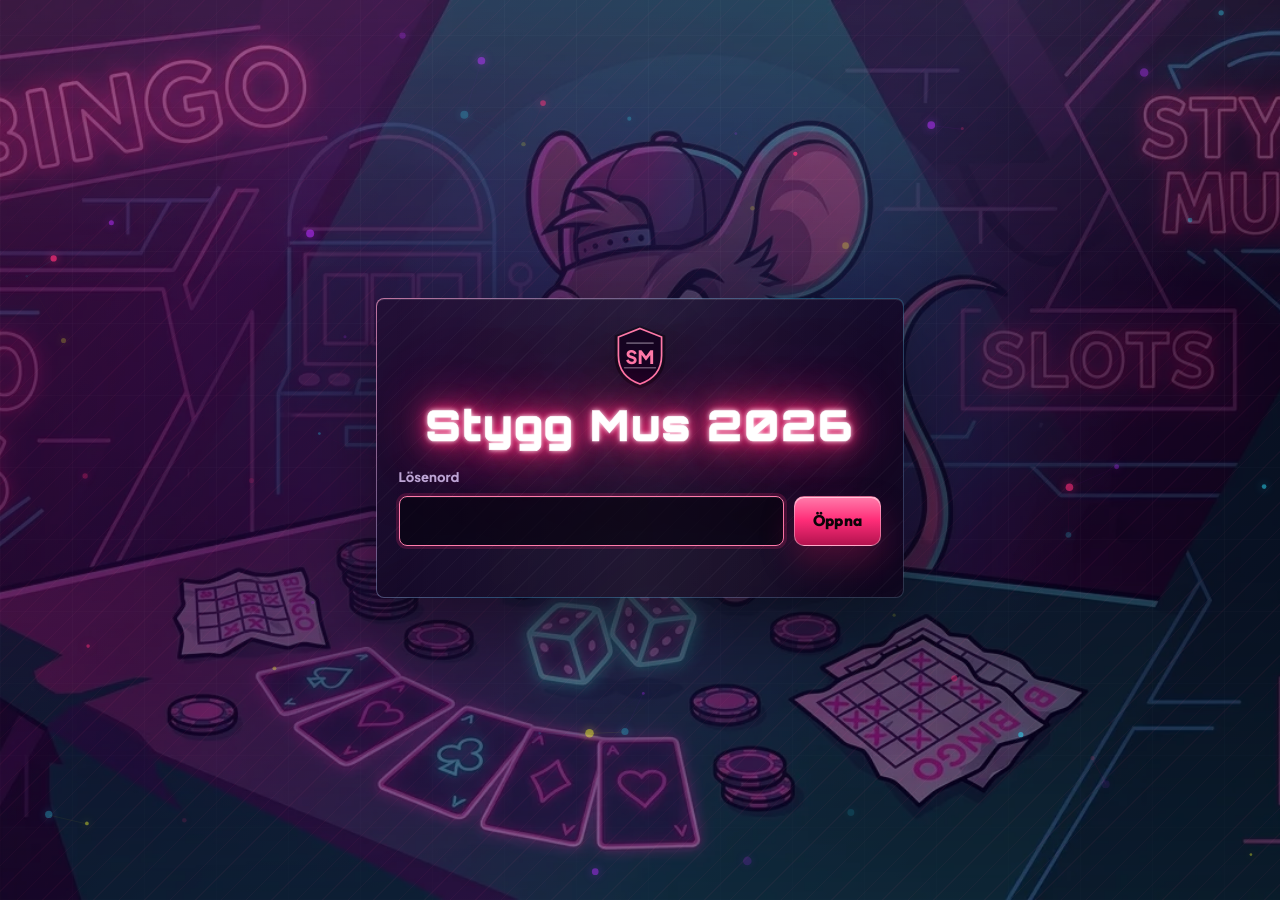
==== commit df6bff6f: "Add Sluddraru? 6th mini-game with +1s penalty on wrong taps and complete documentation" ====
--- a/index.html
+++ b/index.html
@@ -180,6 +180,10 @@
             <div class="app-tile-icon app-tile-icon--emoji" aria-hidden="true">🚽</div>
             <span class="app-tile-name">Pissepaus</span>
           </button>
+          <button id="test-sluddra-btn" class="app-tile" type="button">
+            <div class="app-tile-icon app-tile-icon--emoji" aria-hidden="true">🔠</div>
+            <span class="app-tile-name">Sluddraru?</span>
+          </button>
         </div>
 
         <button class="exit-btn" type="button">Avsluta</button>
@@ -455,6 +459,38 @@
       </div>
     </div>
 
+    <!-- Sluddraru? mini-game (unscramble STYGG MUS) -->
+    <div id="sluddra-overlay" class="overlay hidden" role="dialog" aria-modal="true" aria-labelledby="sluddra-title">
+      <div class="overlay-card sluddra-card">
+        <h2 id="sluddra-title" class="sluddra-title">Sluddraru?</h2>
+        <p class="minigame-blurb">Klicka på bokstäverna för att stava <strong>STYGG MUS</strong>!</p>
+        <p id="sluddra-instruction" class="sluddra-instruction"></p>
+        <div class="sluddra-slots" aria-label="Målord">
+          <span class="sluddra-slot" data-idx="0">_</span>
+          <span class="sluddra-slot" data-idx="1">_</span>
+          <span class="sluddra-slot" data-idx="2">_</span>
+          <span class="sluddra-slot" data-idx="3">_</span>
+          <span class="sluddra-slot" data-idx="4">_</span>
+          <span class="sluddra-slot-space"></span>
+          <span class="sluddra-slot" data-idx="5">_</span>
+          <span class="sluddra-slot" data-idx="6">_</span>
+          <span class="sluddra-slot" data-idx="7">_</span>
+        </div>
+        <div class="sluddra-stage-wrap">
+          <canvas id="sluddra-canvas" class="sluddra-canvas" aria-label="Klicka bokstäver i rätt ordning"></canvas>
+          <button id="sluddra-start-btn" class="primary-btn minigame-start-btn" type="button">Starta</button>
+          <div id="sluddra-result" class="sluddra-result hidden"></div>
+        </div>
+        <div class="sluddra-hud" aria-live="off">
+          <span id="sluddra-timer" class="sluddra-timer">0.0 s</span>
+          <span id="sluddra-penalty" class="sluddra-penalty hidden">+1s straff!</span>
+        </div>
+        <div class="confirm-actions sluddra-footer">
+          <button id="sluddra-close-btn" class="secondary-btn" type="button">Stäng</button>
+        </div>
+      </div>
+    </div>
+
     <!-- Mouse Trap Slime Explosion overlay -->
     <div id="slime-overlay" class="slime-overlay hidden" aria-hidden="true">
       <div class="slime-drip-top"></div>
--- a/styles.css
+++ b/styles.css
@@ -1468,6 +1468,111 @@
    (reward flow, beer-counter cadence, or the test menu) — matches
    Fyllekollen's own always-visible .fyllekollen-text (same margin, same
    inherited `.overlay-card p` size/color) instead of a smaller muted caption. */
+
+/* ── Sluddraru? Mini-Game ─────────────────────────────────────────────────── */
+
+.sluddra-slots {
+  display: flex;
+  align-items: center;
+  justify-content: center;
+  gap: 0.35rem;
+  margin: 0.4rem 0 0.8rem;
+}
+
+.sluddra-slot {
+  width: 2.1rem;
+  height: 2.4rem;
+  border: 1px solid rgba(45, 226, 255, 0.4);
+  border-radius: 6px;
+  background: rgba(18, 6, 36, 0.7);
+  color: rgba(255, 255, 255, 0.3);
+  font-family: inherit;
+  font-weight: 900;
+  font-size: 1.25rem;
+  display: grid;
+  place-items: center;
+  box-shadow: inset 0 0 8px rgba(45, 226, 255, 0.15);
+  transition: all 0.2s ease;
+}
+
+.sluddra-slot.filled {
+  border-color: #2de2ff;
+  background: linear-gradient(180deg, #ff3d86 0%, #b3134f 100%);
+  color: #ffffff;
+  box-shadow: 0 0 14px rgba(45, 226, 255, 0.75), inset 0 1px 0 rgba(255, 255, 255, 0.5);
+  text-shadow: 0 0 8px rgba(255, 255, 255, 0.8);
+  transform: scale(1.05);
+}
+
+.sluddra-slot-space {
+  width: 0.6rem;
+}
+
+.sluddra-stage-wrap {
+  position: relative;
+  width: 100%;
+  max-width: 320px;
+  margin: 0 auto 0.9rem;
+}
+
+.sluddra-canvas {
+  display: block;
+  width: 100%;
+  max-width: 100%;
+  border: 1px solid rgba(250, 240, 255, 0.16);
+  border-radius: 10px;
+  background: rgba(13, 4, 26, 0.92);
+  touch-action: none;
+  user-select: none;
+}
+
+.sluddra-hud {
+  display: flex;
+  align-items: center;
+  justify-content: space-between;
+  width: 100%;
+  max-width: 320px;
+  margin: 0 auto 1rem;
+  font-size: 1.25rem;
+  font-weight: 950;
+}
+
+.sluddra-timer {
+  color: var(--accent-strong);
+  font-variant-numeric: tabular-nums;
+}
+
+.sluddra-penalty {
+  color: #ff3a3a;
+  font-size: 0.95rem;
+  font-weight: 900;
+  text-shadow: 0 0 10px rgba(255, 58, 58, 0.8);
+  animation: shakePen 0.4s ease;
+}
+
+@keyframes shakePen {
+  0% { transform: translateX(0); }
+  25% { transform: translateX(-5px); }
+  50% { transform: translateX(5px); }
+  75% { transform: translateX(-3px); }
+  100% { transform: translateX(0); }
+}
+
+.sluddra-result {
+  position: absolute;
+  inset: 0;
+  display: flex;
+  flex-direction: column;
+  align-items: center;
+  justify-content: center;
+  gap: 0.3rem;
+  padding: 0 1rem;
+  text-align: center;
+  border-radius: 8px;
+  background: rgba(7, 2, 14, 0.85);
+  backdrop-filter: blur(4px);
+}
+
 .minigame-blurb {
   margin: 0.7rem 0 1rem;
 }
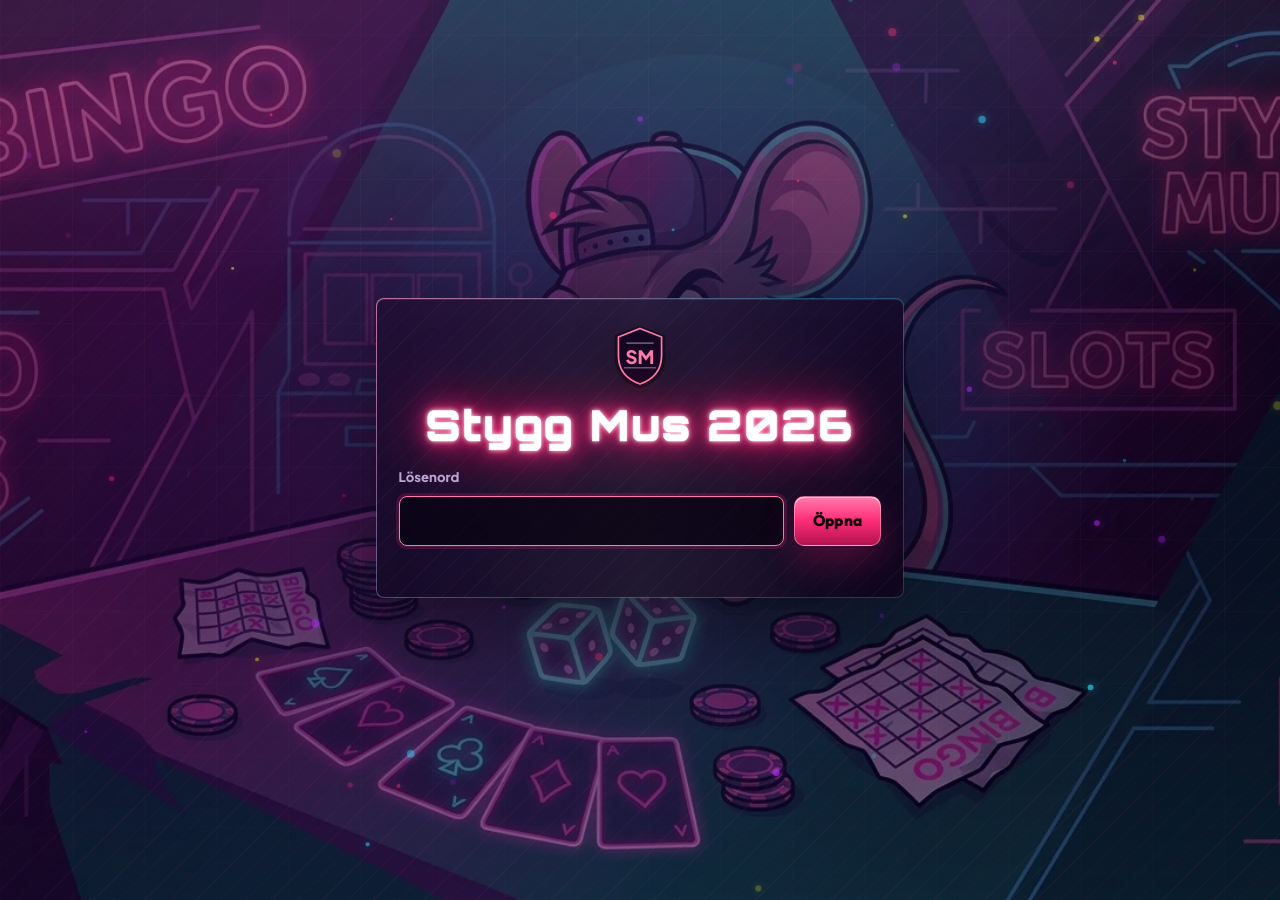
==== commit e9d6c164: "Update all minigame instructions for universal device support (smartphone, tablet/iPad, desktop)" ====
--- a/index.html
+++ b/index.html
@@ -346,10 +346,10 @@
     <div id="fyllekollen-overlay" class="overlay hidden" role="dialog" aria-modal="true" aria-labelledby="fyllekollen-title">
       <div class="overlay-card fyllekollen-card">
         <h2 id="fyllekollen-title" class="fyllekollen-title">Fyllekollen</h2>
-        <p class="fyllekollen-text">Swipea 🐭 till 🍺 innan tiden tar slut — piltangenterna funkar också.</p>
+        <p class="fyllekollen-text">Svep på skärmen, klicka/dra eller använd piltangenterna (W/A/S/D) för att leda 🐭 till 🍺.</p>
         <div id="maze-timer" class="maze-timer" aria-live="off">0.0 s</div>
         <div class="maze-wrap">
-          <canvas id="maze-canvas" class="maze-canvas" aria-label="Labyrint, swipea för att flytta"></canvas>
+          <canvas id="maze-canvas" class="maze-canvas" aria-label="Labyrint, svep eller använd piltangenterna för att flytta"></canvas>
           <button id="maze-start-btn" class="primary-btn minigame-start-btn" type="button">Starta</button>
           <div id="maze-result" class="maze-result hidden"></div>
         </div>
@@ -363,9 +363,9 @@
     <div id="reaktion-overlay" class="overlay hidden" role="dialog" aria-modal="true" aria-labelledby="reaktion-title">
       <div class="overlay-card reaktion-card">
         <h2 id="reaktion-title" class="reaktion-title">Reaktionskollen</h2>
-        <p class="minigame-blurb">Tryck när 🍺 dyker upp</p>
+        <p class="minigame-blurb">Klicka, peka på skärmen eller tryck Space när 🍺 dyker upp!</p>
         <p id="reaktion-instruction" class="reaktion-instruction"></p>
-        <div id="reaktion-stage" class="reaktion-stage" role="button" tabindex="0" aria-label="Reaktionsyta — tryck när ölen dyker upp">
+        <div id="reaktion-stage" class="reaktion-stage" role="button" tabindex="0" aria-label="Reaktionsyta — klicka eller tryck när ölen dyker upp">
           <span id="reaktion-countdown" class="reaktion-countdown hidden">5</span>
           <button id="reaktion-start-btn" class="primary-btn minigame-start-btn" type="button">Starta</button>
           <span id="reaktion-target" class="reaktion-target hidden" aria-hidden="true">🍺</span>
@@ -381,7 +381,7 @@
     <div id="memory-overlay" class="overlay hidden" role="dialog" aria-modal="true" aria-labelledby="memory-title">
       <div class="overlay-card memory-card">
         <h2 id="memory-title" class="memory-title">Minnesluckatestet</h2>
-        <p class="minigame-blurb">Räkna 🍺 och 🐭</p>
+        <p class="minigame-blurb">Kom ihåg antalet 🍺 och 🐭 som blinkar förbi, ange sedan dina svar!</p>
         <p id="memory-instruction" class="memory-instruction"></p>
         <div id="memory-stage" class="memory-stage">
           <span id="memory-countdown" class="memory-countdown hidden">5</span>
@@ -418,7 +418,7 @@
     <div id="spykollen-overlay" class="overlay hidden" role="dialog" aria-modal="true" aria-labelledby="spykollen-title">
       <div class="overlay-card spykollen-card">
         <h2 id="spykollen-title" class="spykollen-title">Spykollen</h2>
-        <p class="minigame-blurb">Undvik 🤮 med 🛋️ - en hommage till Per</p>
+        <p class="minigame-blurb">Undvik 🤮 med 🛋️! Styr med pekskärmen, musen, knapparna eller piltangenterna (A/D).</p>
         <p id="spykollen-instruction" class="spykollen-instruction"></p>
         <div class="spy-stage-wrap">
           <canvas id="spy-canvas" class="spy-canvas" aria-label="Undvik spyorna med soffan"></canvas>
@@ -441,7 +441,7 @@
     <div id="pissepaus-overlay" class="overlay hidden" role="dialog" aria-modal="true" aria-labelledby="pissepaus-title">
       <div class="overlay-card pissepaus-card">
         <h2 id="pissepaus-title" class="pissepaus-title">Pissepaus</h2>
-        <p class="minigame-blurb">Luta mobilen och sikta 🍆-strålen på 🚽</p>
+        <p class="minigame-blurb">Sikta 🍆-strålen på 🚽! Luta mobilen, klicka/dra på skärmen eller använd piltangenterna (W/A/S/D).</p>
         <p id="pissepaus-instruction" class="pissepaus-instruction"></p>
         <div class="piss-stage-wrap">
           <canvas id="piss-canvas" class="piss-canvas" aria-label="Luta enheten för att sikta strålen på toaletten"></canvas>
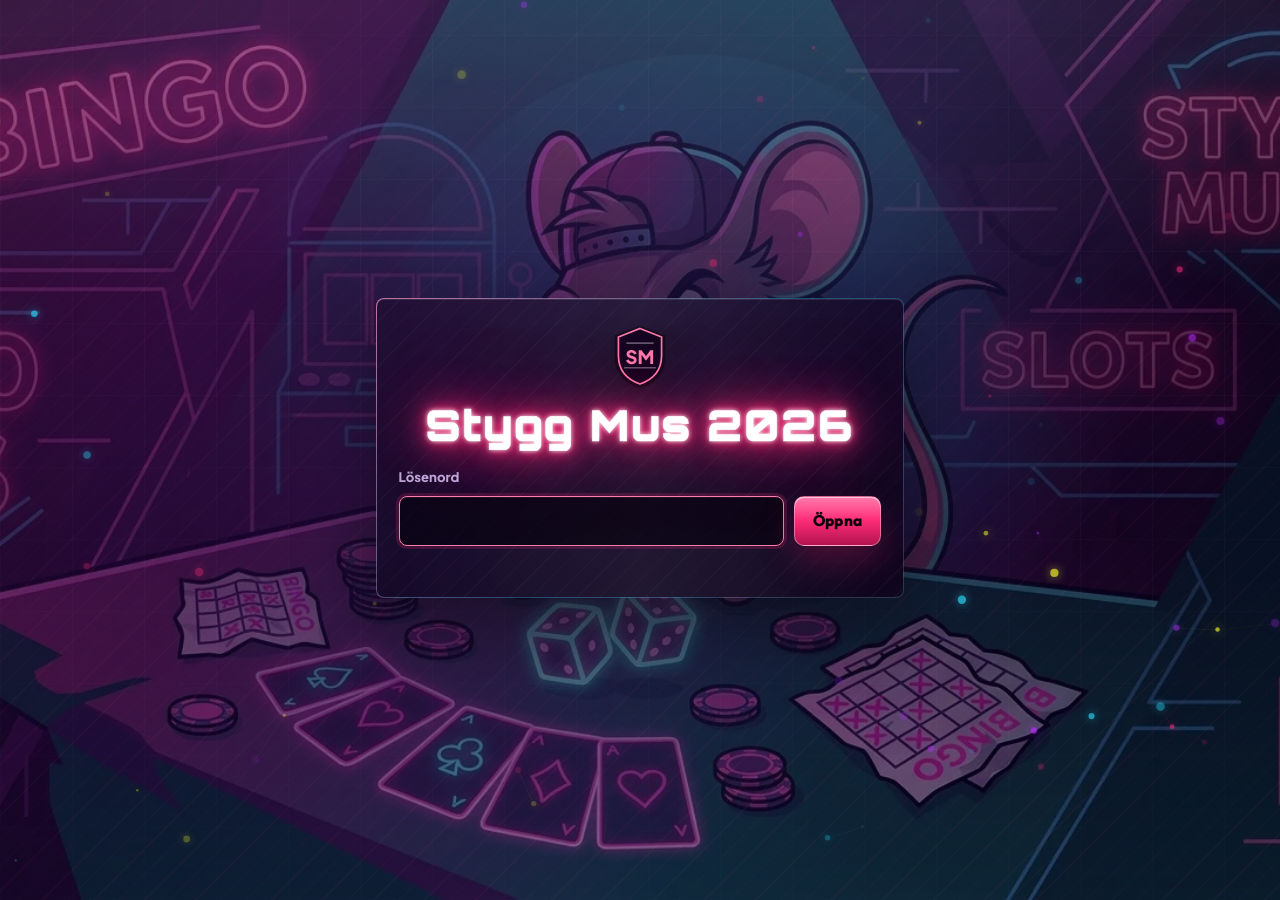
==== commit 4a3bfc89: "Update player emojis: AFC master (🥷) and Prospect (🌱)" ====
--- a/index.html
+++ b/index.html
@@ -80,8 +80,8 @@
             <button type="button" data-player-id="stygg-mus-president">🐭 Stygg mus president 👑</button>
             <button type="button" data-player-id="mouse-trap-pukie">🤮 Mouse trap pukie 👴🏻</button>
             <button type="button" data-player-id="pommesansvarig">👨🏿 Pommesansvarig 🍟</button>
-            <button type="button" data-player-id="afc-master">💨 AFC master TBD</button>
-            <button type="button" data-player-id="prospect">🛋️ Prospect TBD</button>
+            <button type="button" data-player-id="afc-master">💨 AFC master 🥷</button>
+            <button type="button" data-player-id="prospect">🛋️ Prospect 🌱</button>
           </div>
           <button id="reset-all-btn" class="reset-all-btn" type="button">← Tillbaka</button>
         </div>
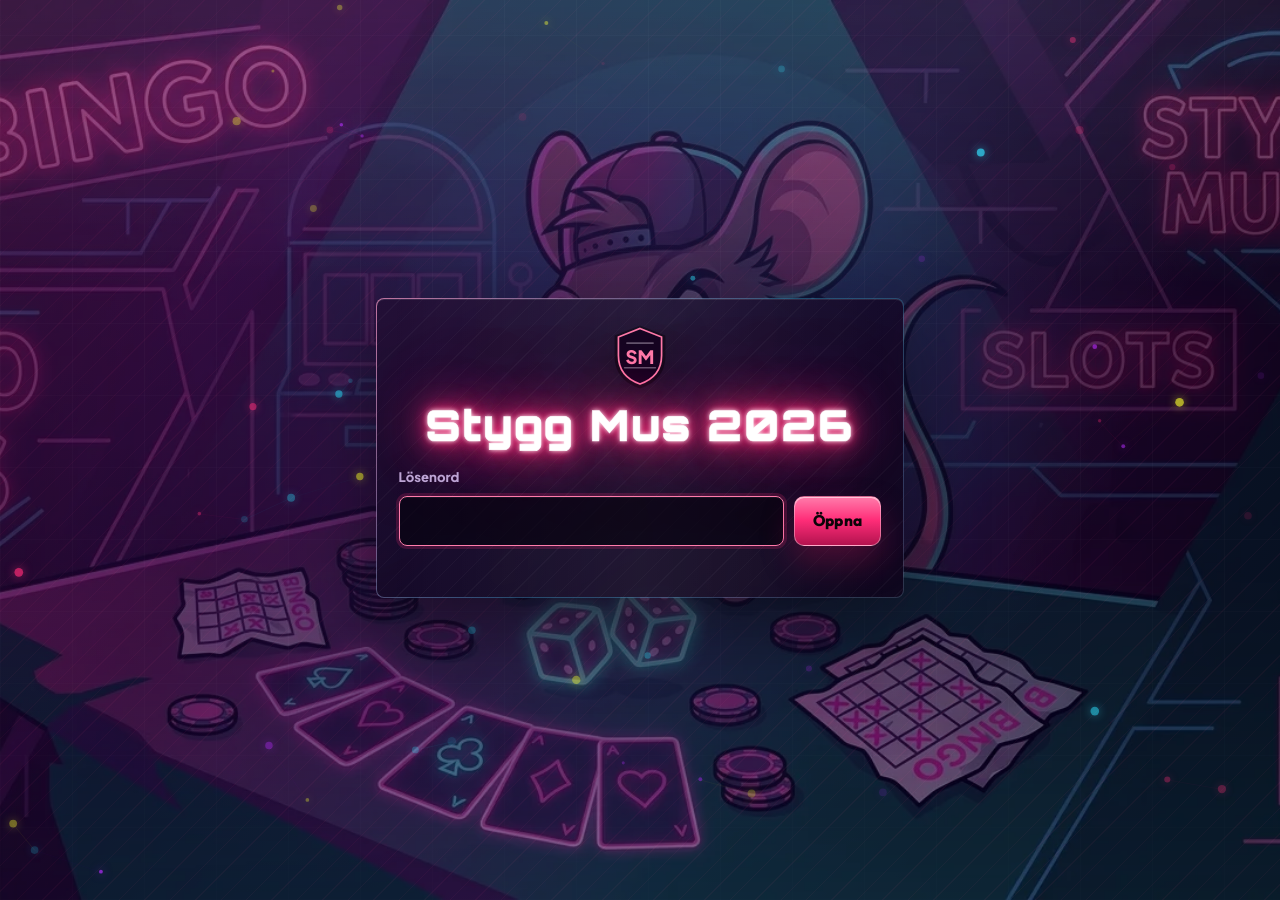
==== commit d4bd34bf: "Remove WASD key controls from minigames and update instructions accordingly" ====
--- a/index.html
+++ b/index.html
@@ -346,7 +346,7 @@
     <div id="fyllekollen-overlay" class="overlay hidden" role="dialog" aria-modal="true" aria-labelledby="fyllekollen-title">
       <div class="overlay-card fyllekollen-card">
         <h2 id="fyllekollen-title" class="fyllekollen-title">Fyllekollen</h2>
-        <p class="fyllekollen-text">Svep på skärmen, klicka/dra eller använd piltangenterna (W/A/S/D) för att leda 🐭 till 🍺.</p>
+        <p class="fyllekollen-text">Svep på skärmen, klicka/dra eller använd piltangenterna för att leda 🐭 till 🍺.</p>
         <div id="maze-timer" class="maze-timer" aria-live="off">0.0 s</div>
         <div class="maze-wrap">
           <canvas id="maze-canvas" class="maze-canvas" aria-label="Labyrint, svep eller använd piltangenterna för att flytta"></canvas>
@@ -418,7 +418,7 @@
     <div id="spykollen-overlay" class="overlay hidden" role="dialog" aria-modal="true" aria-labelledby="spykollen-title">
       <div class="overlay-card spykollen-card">
         <h2 id="spykollen-title" class="spykollen-title">Spykollen</h2>
-        <p class="minigame-blurb">Undvik 🤮 med 🛋️! Styr med pekskärmen, musen, knapparna eller piltangenterna (A/D).</p>
+        <p class="minigame-blurb">Undvik 🤮 med 🛋️! Styr med pekskärmen, musen, knapparna eller piltangenterna.</p>
         <p id="spykollen-instruction" class="spykollen-instruction"></p>
         <div class="spy-stage-wrap">
           <canvas id="spy-canvas" class="spy-canvas" aria-label="Undvik spyorna med soffan"></canvas>
@@ -441,7 +441,7 @@
     <div id="pissepaus-overlay" class="overlay hidden" role="dialog" aria-modal="true" aria-labelledby="pissepaus-title">
       <div class="overlay-card pissepaus-card">
         <h2 id="pissepaus-title" class="pissepaus-title">Pissepaus</h2>
-        <p class="minigame-blurb">Sikta 🍆-strålen på 🚽! Luta mobilen, klicka/dra på skärmen eller använd piltangenterna (W/A/S/D).</p>
+        <p class="minigame-blurb">Sikta 🍆-strålen på 🚽! Luta mobilen, klicka/dra på skärmen eller använd piltangenterna.</p>
         <p id="pissepaus-instruction" class="pissepaus-instruction"></p>
         <div class="piss-stage-wrap">
           <canvas id="piss-canvas" class="piss-canvas" aria-label="Luta enheten för att sikta strålen på toaletten"></canvas>
--- a/styles.css
+++ b/styles.css
@@ -886,12 +886,13 @@
 .stat-value {
   display: block;
   min-width: 0;
+  flex: 1 1 0;
   color: #fff;
   font-family: var(--font-title);
-  font-size: 0.92rem;
+  font-size: clamp(0.72rem, 2.5vw, 0.95rem);
   font-weight: 800;
   line-height: 1.1;
-  letter-spacing: 0.02em;
+  letter-spacing: -0.01em;
   white-space: nowrap;
   overflow: hidden;
   text-overflow: ellipsis;
@@ -2185,7 +2186,7 @@
   border-color: #ffe66d !important;
   box-shadow: 0 0 20px rgba(255, 215, 0, 0.8), inset 0 0 12px rgba(255, 255, 255, 0.9) !important;
   text-shadow: 0 1px 2px rgba(255, 255, 255, 0.8) !important;
-  transform: perspective(600px) rotateY(4deg) scale(1.02);
+  transform: scale(1.02);
   transition: transform 0.3s cubic-bezier(0.175, 0.885, 0.32, 1.275), box-shadow 0.3s ease;
 }
 
@@ -2966,16 +2967,18 @@
 
   /* Keep the three stats as columns of one row (compact) even on phones. */
   .stats {
-    gap: 0.45rem;
+    gap: 0.35rem;
+    padding: 0.35rem 0.45rem;
   }
 
   .stat {
     min-height: auto;
-    padding: 0.5rem 0.55rem;
+    padding: 0;
+    min-width: 0;
   }
 
   .stat-value {
-    font-size: 0.92rem;
+    font-size: clamp(0.7rem, 2.8vw, 0.9rem);
   }
 
   .board-wrap {
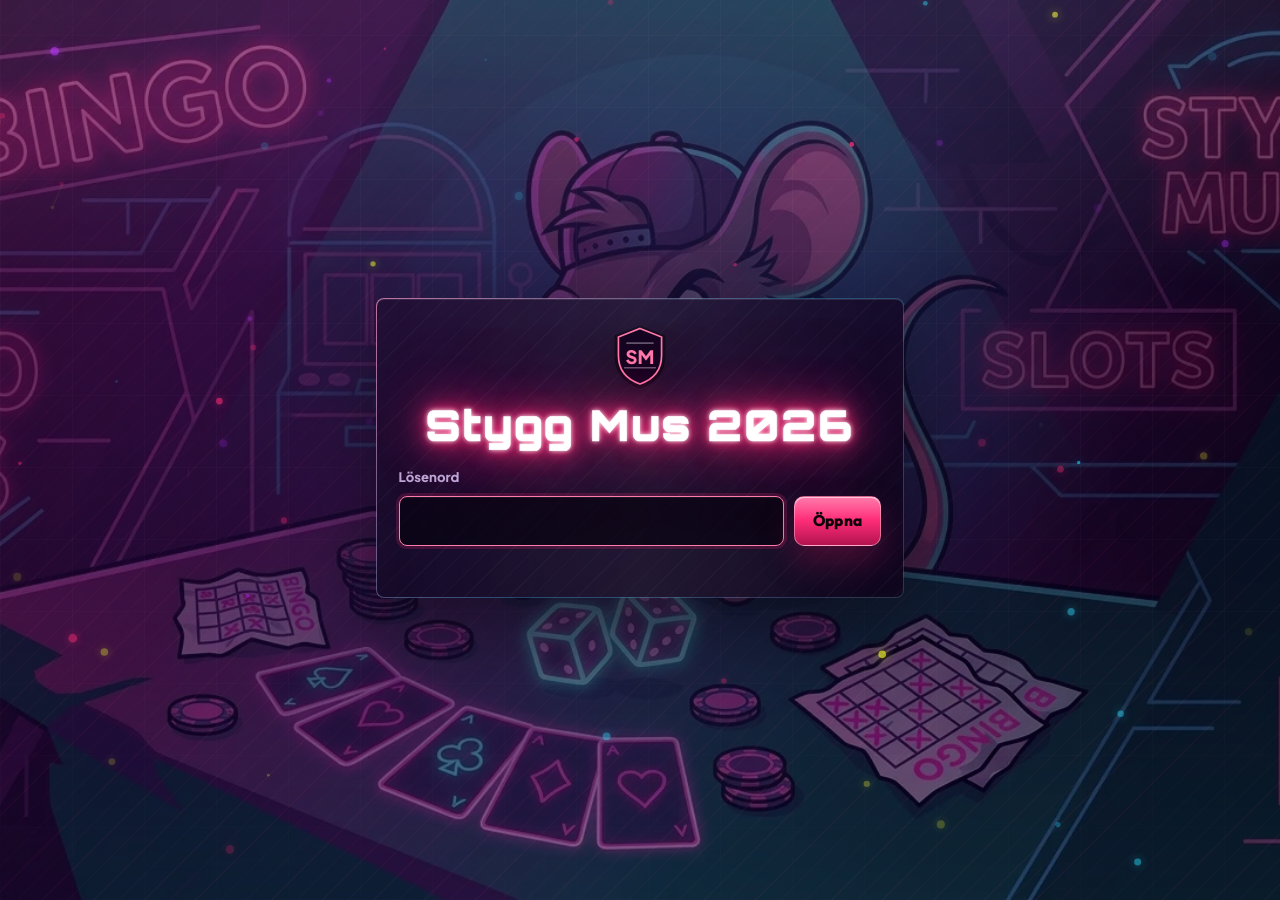
==== commit 064a113c: "Update minigame close buttons to consistently use 'Stäng' instead of 'Avbryt'" ====
--- a/index.html
+++ b/index.html
@@ -354,7 +354,7 @@
           <div id="maze-result" class="maze-result hidden"></div>
         </div>
         <div class="confirm-actions maze-controls">
-          <button id="fyllekollen-close-btn" class="secondary-btn" type="button">Avbryt</button>
+          <button id="fyllekollen-close-btn" class="secondary-btn" type="button">Stäng</button>
         </div>
       </div>
     </div>
--- a/styles.css
+++ b/styles.css
@@ -1574,6 +1574,33 @@
   backdrop-filter: blur(4px);
 }
 
+.sluddra-result-headline {
+  font-family: var(--font-title);
+  font-size: 1.6rem;
+  font-weight: 900;
+  text-transform: uppercase;
+}
+
+.sluddra-result-score {
+  font-size: 2.2rem;
+  font-weight: 950;
+  color: var(--accent-strong);
+  text-shadow: 0 0 16px rgba(45, 226, 255, 0.7);
+  font-variant-numeric: tabular-nums;
+  margin: 0.2rem 0;
+}
+
+.sluddra-result-msg {
+  font-size: 0.95rem;
+  font-weight: 700;
+  line-height: 1.35;
+  color: rgba(255, 255, 255, 0.9);
+}
+
+.sluddra-result[data-level="green"] .sluddra-result-headline { color: #3fd99b; }
+.sluddra-result[data-level="yellow"] .sluddra-result-headline { color: #ffcf5a; }
+.sluddra-result[data-level="red"] .sluddra-result-headline { color: #f7706d; }
+
 .minigame-blurb {
   margin: 0.7rem 0 1rem;
 }
@@ -2686,6 +2713,7 @@
 .overlay.sober-alarm .memory-result-headline,
 .overlay.sober-alarm .spy-result-headline,
 .overlay.sober-alarm .piss-result-headline,
+.overlay.sober-alarm .sluddra-result-headline,
 .overlay.sober-alarm .maze-result-headline {
   animation: sober-alarm-banner 0.6s steps(1, end) infinite;
 }
@@ -2740,6 +2768,7 @@
 .overlay.drunk-celebrate .memory-result-headline,
 .overlay.drunk-celebrate .spy-result-headline,
 .overlay.drunk-celebrate .piss-result-headline,
+.overlay.drunk-celebrate .sluddra-result-headline,
 .overlay.drunk-celebrate .maze-result-headline {
   animation: drunk-celebrate-pop 0.5s ease-in-out infinite;
 }
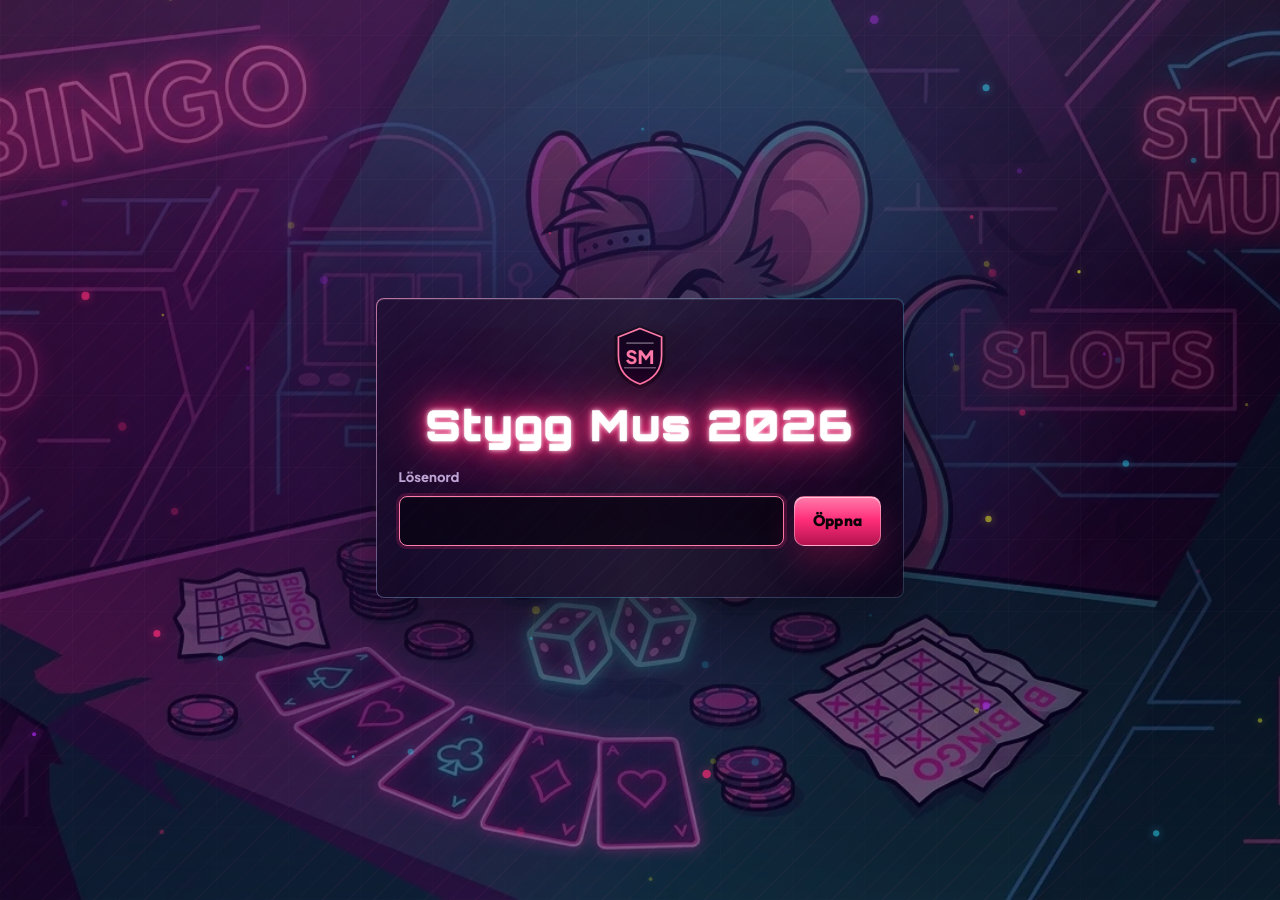
==== commit e4a25269: "Update minigames: side-by-side Start/Stäng buttons at bottom, single info line, and STYGG (white/bla" ====
--- a/index.html
+++ b/index.html
@@ -350,10 +350,10 @@
         <div id="maze-timer" class="maze-timer" aria-live="off">0.0 s</div>
         <div class="maze-wrap">
           <canvas id="maze-canvas" class="maze-canvas" aria-label="Labyrint, svep eller använd piltangenterna för att flytta"></canvas>
+          <div id="maze-result" class="maze-result hidden"></div>
+        </div>
+        <div class="confirm-actions maze-controls">
           <button id="maze-start-btn" class="primary-btn minigame-start-btn" type="button">Starta</button>
-          <div id="maze-result" class="maze-result hidden"></div>
-        </div>
-        <div class="confirm-actions maze-controls">
           <button id="fyllekollen-close-btn" class="secondary-btn" type="button">Stäng</button>
         </div>
       </div>
@@ -363,15 +363,14 @@
     <div id="reaktion-overlay" class="overlay hidden" role="dialog" aria-modal="true" aria-labelledby="reaktion-title">
       <div class="overlay-card reaktion-card">
         <h2 id="reaktion-title" class="reaktion-title">Reaktionskollen</h2>
-        <p class="minigame-blurb">Klicka, peka på skärmen eller tryck Space när 🍺 dyker upp!</p>
-        <p id="reaktion-instruction" class="reaktion-instruction"></p>
+        <p id="reaktion-instruction" class="minigame-blurb">Klicka, peka på skärmen eller tryck Space när 🍺 dyker upp!</p>
         <div id="reaktion-stage" class="reaktion-stage" role="button" tabindex="0" aria-label="Reaktionsyta — klicka eller tryck när ölen dyker upp">
           <span id="reaktion-countdown" class="reaktion-countdown hidden">5</span>
-          <button id="reaktion-start-btn" class="primary-btn minigame-start-btn" type="button">Starta</button>
           <span id="reaktion-target" class="reaktion-target hidden" aria-hidden="true">🍺</span>
           <div id="reaktion-result" class="reaktion-result hidden"></div>
         </div>
         <div class="confirm-actions reaktion-controls">
+          <button id="reaktion-start-btn" class="primary-btn minigame-start-btn" type="button">Starta</button>
           <button id="reaktion-close-btn" class="secondary-btn" type="button">Stäng</button>
         </div>
       </div>
@@ -381,11 +380,9 @@
     <div id="memory-overlay" class="overlay hidden" role="dialog" aria-modal="true" aria-labelledby="memory-title">
       <div class="overlay-card memory-card">
         <h2 id="memory-title" class="memory-title">Minnesluckatestet</h2>
-        <p class="minigame-blurb">Kom ihåg antalet 🍺 och 🐭 som blinkar förbi, ange sedan dina svar!</p>
-        <p id="memory-instruction" class="memory-instruction"></p>
+        <p id="memory-instruction" class="minigame-blurb">Kom ihåg antalet 🍺 och 🐭 som blinkar förbi, ange sedan dina svar!</p>
         <div id="memory-stage" class="memory-stage">
           <span id="memory-countdown" class="memory-countdown hidden">5</span>
-          <button id="memory-start-btn" class="primary-btn minigame-start-btn" type="button">Starta</button>
           <div id="memory-flash" class="memory-flash hidden" aria-hidden="true"></div>
           <div id="memory-answer" class="memory-answer hidden">
             <div class="memory-pickers">
@@ -409,6 +406,7 @@
           <div id="memory-result" class="memory-result hidden"></div>
         </div>
         <div class="confirm-actions memory-controls">
+          <button id="memory-start-btn" class="primary-btn minigame-start-btn" type="button">Starta</button>
           <button id="memory-close-btn" class="secondary-btn" type="button">Stäng</button>
         </div>
       </div>
@@ -418,12 +416,10 @@
     <div id="spykollen-overlay" class="overlay hidden" role="dialog" aria-modal="true" aria-labelledby="spykollen-title">
       <div class="overlay-card spykollen-card">
         <h2 id="spykollen-title" class="spykollen-title">Spykollen</h2>
-        <p class="minigame-blurb">Undvik 🤮 med 🛋️! Styr med pekskärmen, musen, knapparna eller piltangenterna.</p>
-        <p id="spykollen-instruction" class="spykollen-instruction"></p>
+        <p id="spykollen-instruction" class="minigame-blurb">Undvik 🤮 med 🛋️! Styr med pekskärmen, musen, knapparna eller piltangenterna.</p>
         <div class="spy-stage-wrap">
           <canvas id="spy-canvas" class="spy-canvas" aria-label="Undvik spyorna med soffan"></canvas>
           <span id="spy-countdown" class="spy-countdown hidden" aria-hidden="true">3</span>
-          <button id="spy-start-btn" class="primary-btn minigame-start-btn" type="button">Starta</button>
           <div id="spy-result" class="spy-result hidden"></div>
         </div>
         <div class="spy-controls" aria-label="Styrning">
@@ -432,6 +428,7 @@
           <button id="spy-right-btn" class="spy-dir-btn" type="button" aria-label="Flytta höger">▶</button>
         </div>
         <div class="confirm-actions spykollen-footer">
+          <button id="spy-start-btn" class="primary-btn minigame-start-btn" type="button">Starta</button>
           <button id="spy-close-btn" class="secondary-btn" type="button">Stäng</button>
         </div>
       </div>
@@ -441,12 +438,10 @@
     <div id="pissepaus-overlay" class="overlay hidden" role="dialog" aria-modal="true" aria-labelledby="pissepaus-title">
       <div class="overlay-card pissepaus-card">
         <h2 id="pissepaus-title" class="pissepaus-title">Pissepaus</h2>
-        <p class="minigame-blurb">Sikta 🍆-strålen på 🚽! Luta mobilen, klicka/dra på skärmen eller använd piltangenterna.</p>
-        <p id="pissepaus-instruction" class="pissepaus-instruction"></p>
+        <p id="pissepaus-instruction" class="minigame-blurb">Sikta 🍆-strålen på 🚽! Luta mobilen, klicka/dra på skärmen eller använd piltangenterna.</p>
         <div class="piss-stage-wrap">
           <canvas id="piss-canvas" class="piss-canvas" aria-label="Luta enheten för att sikta strålen på toaletten"></canvas>
           <span id="piss-countdown" class="piss-countdown hidden" aria-hidden="true">3</span>
-          <button id="piss-start-btn" class="primary-btn piss-start-btn" type="button">Starta</button>
           <div id="piss-result" class="piss-result hidden"></div>
         </div>
         <div class="piss-hud" aria-live="off">
@@ -454,6 +449,7 @@
           <span class="piss-score-wrap">🚽 <span id="piss-score" class="piss-score">0</span></span>
         </div>
         <div class="confirm-actions pissepaus-footer">
+          <button id="piss-start-btn" class="primary-btn minigame-start-btn" type="button">Starta</button>
           <button id="piss-close-btn" class="secondary-btn" type="button">Stäng</button>
         </div>
       </div>
@@ -463,8 +459,7 @@
     <div id="sluddra-overlay" class="overlay hidden" role="dialog" aria-modal="true" aria-labelledby="sluddra-title">
       <div class="overlay-card sluddra-card">
         <h2 id="sluddra-title" class="sluddra-title">Sluddraru?</h2>
-        <p class="minigame-blurb">Klicka på bokstäverna för att stava <strong>STYGG MUS</strong>!</p>
-        <p id="sluddra-instruction" class="sluddra-instruction"></p>
+        <p id="sluddra-instruction" class="minigame-blurb">Klicka på bokstäverna för att stava <strong>STYGG MUS</strong>!</p>
         <div class="sluddra-slots" aria-label="Målord">
           <span class="sluddra-slot" data-idx="0">_</span>
           <span class="sluddra-slot" data-idx="1">_</span>
@@ -478,7 +473,6 @@
         </div>
         <div class="sluddra-stage-wrap">
           <canvas id="sluddra-canvas" class="sluddra-canvas" aria-label="Klicka bokstäver i rätt ordning"></canvas>
-          <button id="sluddra-start-btn" class="primary-btn minigame-start-btn" type="button">Starta</button>
           <div id="sluddra-result" class="sluddra-result hidden"></div>
         </div>
         <div class="sluddra-hud" aria-live="off">
@@ -486,6 +480,7 @@
           <span id="sluddra-penalty" class="sluddra-penalty hidden">+1s straff!</span>
         </div>
         <div class="confirm-actions sluddra-footer">
+          <button id="sluddra-start-btn" class="primary-btn minigame-start-btn" type="button">Starta</button>
           <button id="sluddra-close-btn" class="secondary-btn" type="button">Stäng</button>
         </div>
       </div>
--- a/styles.css
+++ b/styles.css
@@ -944,7 +944,7 @@
   overflow: hidden;
   border: 1px solid rgba(255, 255, 255, 0.14);
   border-radius: 12px;
-  padding: 0.72rem 0.65rem;
+  padding: 0.72rem 0.65rem 1.45rem;
   /* Dimensional glass: a top highlight, a purple body, and a faint magenta
      under-glow rising from the bottom so unlit cells read as lit glass. */
   background:
@@ -1036,17 +1036,36 @@
     0 14px 30px rgba(0, 0, 0, 0.5);
 }
 
-/* The 🐭 paw emblem stamped in the corner of a marked cell. */
+/* Empty circular check mark for unchecked bingo cells */
+.cell::after {
+  content: "";
+  position: absolute;
+  right: 0.38rem;
+  bottom: 0.35rem;
+  width: 1.15rem;
+  height: 1.15rem;
+  border: 1.5px dashed rgba(255, 255, 255, 0.28);
+  border-radius: 999px;
+  background: rgba(12, 4, 25, 0.55);
+  box-shadow: inset 0 0 6px rgba(0, 0, 0, 0.4);
+  transition: border-color 0.2s ease, background 0.2s ease, box-shadow 0.2s ease;
+  pointer-events: none;
+}
+
+.cell:hover::after,
+.cell:focus-visible::after {
+  border-color: rgba(45, 226, 255, 0.75);
+  border-style: solid;
+  background: rgba(45, 226, 255, 0.16);
+  box-shadow: 0 0 10px rgba(45, 226, 255, 0.5);
+}
+
+/* Stamped 🐭 paw emblem on checked cells */
 .cell.checked::after {
   content: "🐭";
-  position: absolute;
-  right: 0.45rem;
-  bottom: 0.4rem;
-  width: 1.25rem;
-  height: 1.25rem;
-  border: 1px solid rgba(45, 226, 255, 0.95);
-  border-radius: 999px;
-  background: rgba(9, 3, 18, 0.75);
+  border-style: solid;
+  border-color: rgba(45, 226, 255, 0.95);
+  background: rgba(9, 3, 18, 0.85);
   display: grid;
   place-items: center;
   font-size: 0.82rem;
@@ -1497,12 +1516,29 @@
 }
 
 .sluddra-slot.filled {
-  border-color: #2de2ff;
-  background: linear-gradient(180deg, #ff3d86 0%, #b3134f 100%);
-  color: #ffffff;
-  box-shadow: 0 0 14px rgba(45, 226, 255, 0.75), inset 0 1px 0 rgba(255, 255, 255, 0.5);
-  text-shadow: 0 0 8px rgba(255, 255, 255, 0.8);
   transform: scale(1.05);
+}
+
+.sluddra-slot.filled[data-idx="0"],
+.sluddra-slot.filled[data-idx="1"],
+.sluddra-slot.filled[data-idx="2"],
+.sluddra-slot.filled[data-idx="3"],
+.sluddra-slot.filled[data-idx="4"] {
+  border-color: #ffffff !important;
+  background: #000000 !important;
+  color: #ffffff !important;
+  box-shadow: 0 0 12px rgba(255, 255, 255, 0.6), inset 0 1px 0 rgba(255, 255, 255, 0.5) !important;
+  text-shadow: none !important;
+}
+
+.sluddra-slot.filled[data-idx="5"],
+.sluddra-slot.filled[data-idx="6"],
+.sluddra-slot.filled[data-idx="7"] {
+  border-color: #ffaa33 !important;
+  background: #ff8800 !important;
+  color: #000000 !important;
+  box-shadow: 0 0 14px rgba(255, 136, 0, 0.85), inset 0 1px 0 rgba(255, 255, 255, 0.6) !important;
+  text-shadow: none !important;
 }
 
 .sluddra-slot-space {
@@ -2234,6 +2270,20 @@
   box-shadow: 0 0 12px rgba(255, 215, 0, 0.9) !important;
 }
 
+/* 🌑 Blackout Mode (Pommesansvarig Easter Egg) */
+body.blackout-mode {
+  background: #010003 !important;
+  filter: brightness(0.07) contrast(1.7) grayscale(0.5);
+  transition: filter 0.5s ease, background 0.5s ease;
+}
+
+body.blackout-mode .overlay-card,
+body.blackout-mode .board-wrap,
+body.blackout-mode .stat {
+  box-shadow: 0 0 10px rgba(0, 0, 0, 0.95) !important;
+  border-color: rgba(255, 255, 255, 0.08) !important;
+}
+
 /* ── Party-länk (live sync) ───────────────────────────────────────────────── */
 
 .party-card {
@@ -2567,20 +2617,22 @@
 
 .minigame-start-btn,
 .piss-start-btn {
-  position: absolute;
-  top: 50%;
-  left: 50%;
-  transform: translate(-50%, -50%);
-  min-height: 52px;
-  padding: 0 1.6rem;
-  z-index: 15;
+  flex: 1 1 0;
+  min-width: 0;
+  min-height: 48px;
+  padding: 0 1.2rem;
+  position: relative;
+  top: auto;
+  left: auto;
+  transform: none;
+  z-index: 10;
 }
 
 .minigame-start-btn:hover,
 .piss-start-btn:hover,
 .minigame-start-btn:focus-visible,
 .piss-start-btn:focus-visible {
-  transform: translate(-50%, calc(-50% - 2px)) !important;
+  transform: translateY(-2px) !important;
 }
 
 .piss-hud {
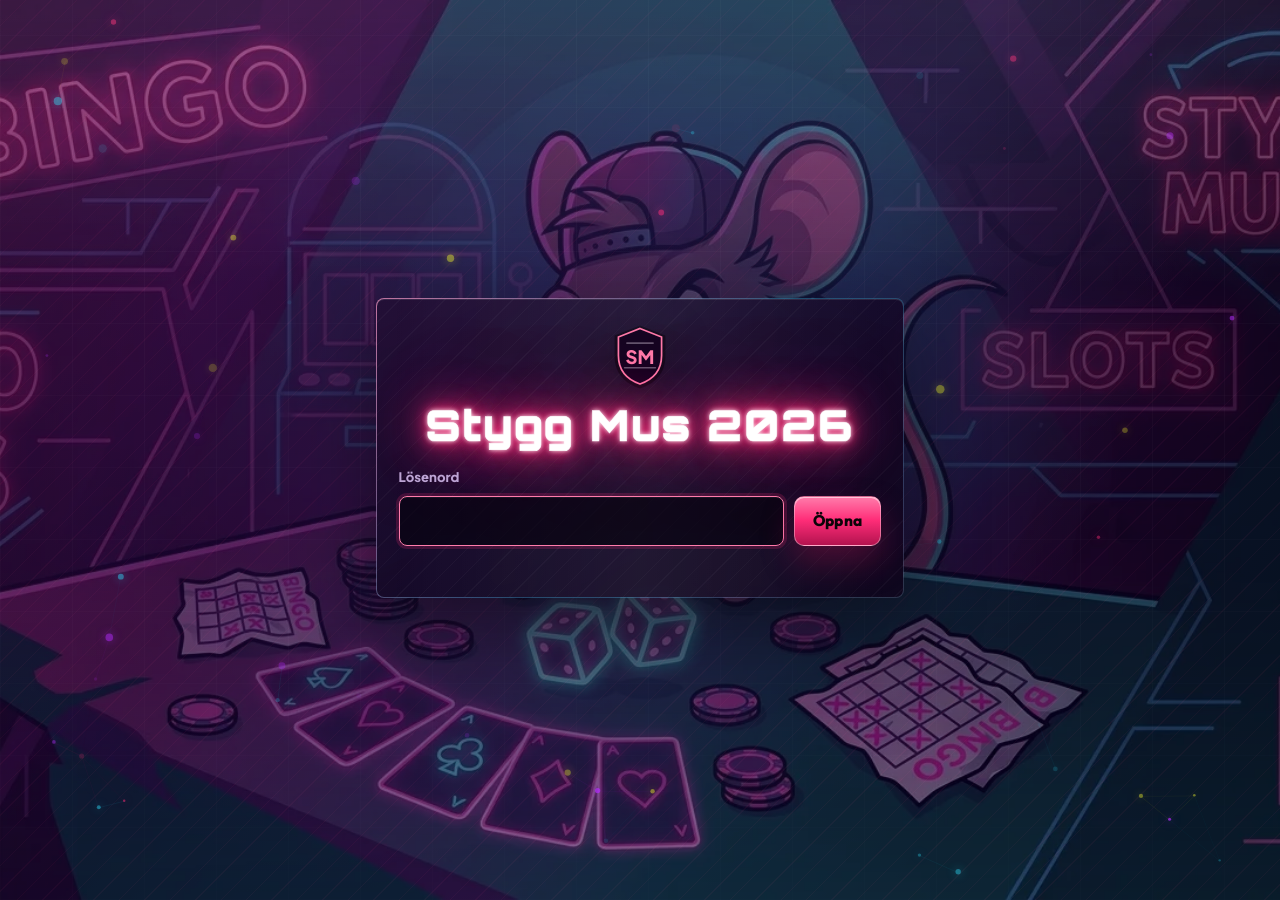
==== commit 11ae7f6a: "Remove 3D shake & tilt physics and gyro toast completely" ====
--- a/index.html
+++ b/index.html
@@ -138,13 +138,7 @@
         <button id="mulligan-cancel-btn" class="secondary-btn" type="button">Avbryt</button>
       </section>
 
-      <div id="gyro-toast" class="gyro-toast hidden">
-        <span>Aktivera 3D-skakning & tilt?</span>
-        <div class="gyro-toast-actions">
-          <button id="gyro-toast-yes" class="primary-btn" type="button">Ja</button>
-          <button id="gyro-toast-no" class="secondary-btn" type="button">Nej</button>
-        </div>
-      </div>
+
     </main>
 
     <!-- Test mode (password MGT): launch each mini-game directly -->
--- a/styles.css
+++ b/styles.css
@@ -932,10 +932,6 @@
   display: grid;
   grid-template-columns: repeat(4, minmax(0, 1fr));
   gap: 0.55rem;
-  perspective: 1000px;
-  -webkit-perspective: 1000px;
-  transform-style: preserve-3d;
-  -webkit-transform-style: preserve-3d;
 }
 
 .cell {
@@ -969,29 +965,11 @@
   -webkit-user-select: none;
   -webkit-backdrop-filter: blur(12px);
   backdrop-filter: blur(12px);
-  -webkit-backface-visibility: hidden;
-  backface-visibility: hidden;
-  --rx: 0deg;
-  --ry: 0deg;
   --ty: 0px;
   --s: 1;
-  transform: translateZ(0) translateY(var(--ty)) scale(var(--s)) rotateX(var(--rx)) rotateY(var(--ry));
-  -webkit-transform: translateZ(0) translateY(var(--ty)) scale(var(--s)) rotateX(var(--rx)) rotateY(var(--ry));
+  transform: translateY(var(--ty)) scale(var(--s));
+  -webkit-transform: translateY(var(--ty)) scale(var(--s));
   transition: transform 0.18s cubic-bezier(0.2, 0.8, 0.3, 1), box-shadow 0.22s ease, border-color 0.22s ease, background 0.22s ease;
-}
-
-@keyframes shakeWobble3D {
-  0% { transform: translateZ(0) rotateX(0deg) rotateY(0deg) scale(1); }
-  15% { transform: translateZ(14px) rotateX(16deg) rotateY(-18deg) scale(1.03); }
-  30% { transform: translateZ(20px) rotateX(-14deg) rotateY(16deg) scale(1.04); }
-  45% { transform: translateZ(12px) rotateX(10deg) rotateY(-12deg) scale(1.02); }
-  60% { transform: translateZ(6px) rotateX(-8deg) rotateY(8deg) scale(1.01); }
-  75% { transform: translateZ(2px) rotateX(4deg) rotateY(-4deg) scale(1.005); }
-  100% { transform: translateZ(0) rotateX(0deg) rotateY(0deg) scale(1); }
-}
-
-.cell.shake-wobble {
-  animation: shakeWobble3D 1.8s cubic-bezier(0.25, 1, 0.5, 1);
 }
 
 .cell::before {
@@ -1000,9 +978,8 @@
   inset: -50%;
   background: linear-gradient(120deg, rgba(255, 45, 120, 0.22), transparent 42%, rgba(45, 226, 255, 0.18));
   opacity: 0;
-  transition: opacity 160ms ease, transform 0.1s ease;
+  transition: opacity 160ms ease;
   pointer-events: none;
-  transform: translate(calc(var(--ry) * 2), calc(var(--rx) * -2));
 }
 
 .cell:hover,
@@ -1036,41 +1013,23 @@
     0 14px 30px rgba(0, 0, 0, 0.5);
 }
 
-/* Empty circular check mark for unchecked bingo cells */
-.cell::after {
-  content: "";
+/* Stamped 🐭 paw emblem on checked cells */
+.cell.checked::after {
+  content: "🐭";
   position: absolute;
   right: 0.38rem;
   bottom: 0.35rem;
   width: 1.15rem;
   height: 1.15rem;
-  border: 1.5px dashed rgba(255, 255, 255, 0.28);
+  border: 1.5px solid rgba(45, 226, 255, 0.95);
   border-radius: 999px;
-  background: rgba(12, 4, 25, 0.55);
-  box-shadow: inset 0 0 6px rgba(0, 0, 0, 0.4);
-  transition: border-color 0.2s ease, background 0.2s ease, box-shadow 0.2s ease;
-  pointer-events: none;
-}
-
-.cell:hover::after,
-.cell:focus-visible::after {
-  border-color: rgba(45, 226, 255, 0.75);
-  border-style: solid;
-  background: rgba(45, 226, 255, 0.16);
-  box-shadow: 0 0 10px rgba(45, 226, 255, 0.5);
-}
-
-/* Stamped 🐭 paw emblem on checked cells */
-.cell.checked::after {
-  content: "🐭";
-  border-style: solid;
-  border-color: rgba(45, 226, 255, 0.95);
   background: rgba(9, 3, 18, 0.85);
   display: grid;
   place-items: center;
   font-size: 0.82rem;
   line-height: 1;
   box-shadow: 0 0 14px rgba(45, 226, 255, 0.9), inset 0 0 6px rgba(255, 45, 120, 0.5);
+  pointer-events: none;
 }
 
 .plasma-line {
@@ -1367,13 +1326,33 @@
 }
 
 .confirm-actions {
-  display: flex;
-  justify-content: center;
-  gap: 0.65rem;
-}
-
-.confirm-actions button {
-  min-width: 8rem;
+  display: flex !important;
+  align-items: center !important;
+  justify-content: center !important;
+  gap: 0.75rem !important;
+  width: 100% !important;
+  box-sizing: border-box !important;
+  margin-top: 0.8rem !important;
+}
+
+.confirm-actions button,
+.confirm-actions .minigame-start-btn,
+.confirm-actions .primary-btn,
+.confirm-actions .secondary-btn {
+  flex: 1 1 0 !important;
+  width: 50% !important;
+  min-width: 0 !important;
+  height: 48px !important;
+  min-height: 48px !important;
+  max-height: 48px !important;
+  padding: 0 0.8rem !important;
+  font-size: 0.95rem !important;
+  font-weight: 800 !important;
+  display: inline-flex !important;
+  align-items: center !important;
+  justify-content: center !important;
+  box-sizing: border-box !important;
+  margin: 0 !important;
 }
 
 /* The generic `.overlay-card button` rule paints every overlay button gold;
@@ -3046,20 +3025,39 @@
     grid-column: 1 / -1;
   }
 
-  /* Keep the three stats as columns of one row (compact) even on phones. */
+  /* 2-row layout for top bar stats on smartphones */
   .stats {
-    gap: 0.35rem;
-    padding: 0.35rem 0.45rem;
+    display: grid;
+    grid-template-columns: 1fr auto;
+    grid-template-areas:
+      "player drunk"
+      "beer   beer";
+    gap: 0.4rem 0.6rem;
+    padding: 0.45rem 0.75rem;
+    border-radius: 18px;
+    min-height: auto;
   }
 
   .stat {
-    min-height: auto;
-    padding: 0;
+    grid-area: player;
+    align-self: center;
     min-width: 0;
   }
 
   .stat-value {
-    font-size: clamp(0.7rem, 2.8vw, 0.9rem);
+    font-size: clamp(0.78rem, 3.2vw, 0.95rem);
+  }
+
+  .drunk-meter-widget {
+    grid-area: drunk;
+    align-self: center;
+    justify-self: end;
+  }
+
+  .beer-widget {
+    grid-area: beer;
+    width: 100%;
+    justify-content: center;
   }
 
   .board-wrap {
